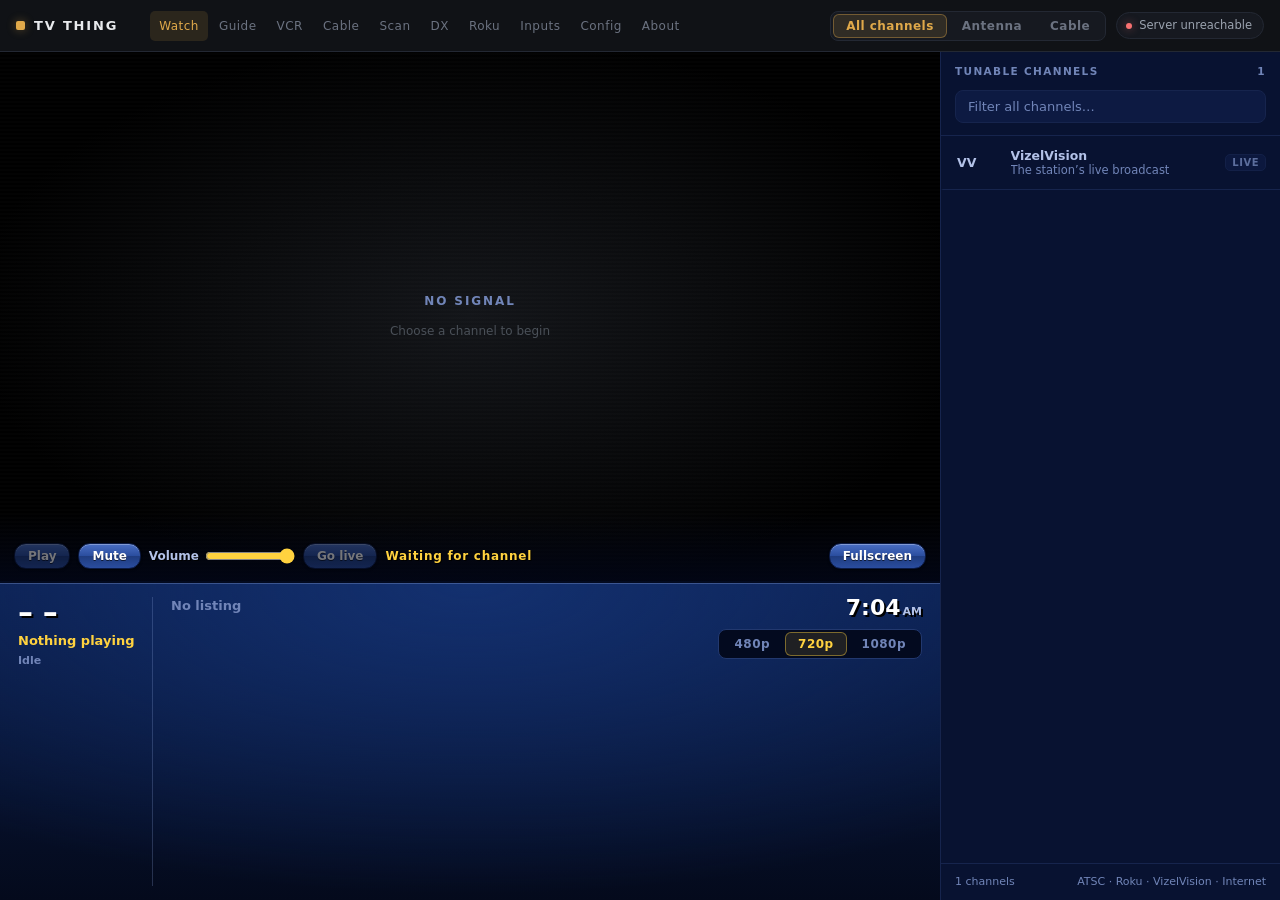
==== static/index.html @ e3b83795 "Each server has its own settings and a Config page, a second node leaves the house Roku alone, and t" ====
<!DOCTYPE html>
<html lang="en">
<head>
  <meta charset="UTF-8">
  <meta name="viewport" content="width=device-width, initial-scale=1.0">
  <title>TV Thing</title>
  <link rel="icon" type="image/svg+xml" href="favicon.svg">
  <link rel="stylesheet" href="app.css">
  <style>
    .app {
      display: grid;
      grid-template-columns: minmax(0, 1fr) var(--panel-w);
      grid-template-rows: var(--header-h) 1fr;
      grid-template-areas: "top top" "stage panel";
      height: 100vh;
    }
    .topbar { grid-area: top; }

    /* Lowkey set-top box: the stage and channel list borrow the guide's navy
       glass and gold highlight. Scoped here, not :root, so the shared top
       bar looks the same on every page. */
    .stage, .panel {
      --stb-font: Tiresias, "Tiresias Screenfont", Verdana, Tahoma, "DejaVu Sans", sans-serif;
      --bg: #040a1c;
      --surface: #081231;
      --surface-2: #0d1a42;
      --surface-3: #142656;
      --border: #16244d;
      --border-strong: #22386e;
      --text-dim: #b3c2e8;
      --text-mute: #7185b8;
      --accent: #ffd23f;
      --accent-soft: rgba(255, 210, 63, 0.11);
      --accent-line: rgba(255, 210, 63, 0.42);
      --banner-min: 124px;
    }
    .stage {
      grid-area: stage;
      display: flex;
      flex-direction: column;
      min-width: 0;
      min-height: 0;
      background: #000;
    }
    .panel {
      grid-area: panel;
      display: flex;
      flex-direction: column;
      min-height: 0;
      background: var(--surface);
      border-left: 1px solid var(--border);
    }

    /* ---- Viewport ---- */
    /* The picture takes exactly 16:9 of the width, up to what leaves room for
       the info banner; the banner gets every pixel that used to be black
       letterbox above and below the video. */
    .viewport {
      position: relative;
      flex: 0 1 auto;
      width: 100%;
      aspect-ratio: 16 / 9;
      max-height: calc(100% - var(--banner-min));
      min-height: 0;
      display: flex;
      align-items: center;
      justify-content: center;
      background: #000;
    }
    video {
      width: 100%;
      height: 100%;
      display: block;
      object-fit: contain;
      background: #000;
    }
    .live-controls { position: absolute; bottom: 0; left: 0; right: 0; z-index: 3;
      display: flex; gap: 8px; align-items: center; flex-wrap: wrap;
      padding: 30px 14px 12px;
      background: linear-gradient(180deg, transparent, rgba(2, 6, 22, .9));
      color: #fff; font: 700 12px/1 var(--stb-font);
      text-shadow: 1px 1px 0 #000;
      transition: opacity .3s var(--ease); }
    .viewport.idle .live-controls:not(:focus-within) { opacity: 0; pointer-events: none; }
    .viewport.idle { cursor: none; }
    .live-controls button {
      padding: 6px 13px; cursor: pointer;
      font: inherit; color: #fff; text-shadow: 0 1px 0 rgba(0,0,0,.6);
      background: linear-gradient(180deg, #4a6fc4 0%, #2a4d9e 50%, #1f3c80 51%, #2a4d9e 100%);
      border: 1px solid #0b1a44; border-radius: 12px;
      box-shadow: inset 0 1px 0 rgba(255,255,255,.3), 0 1px 2px rgba(0,0,0,.5);
    }
    .live-controls button:hover:not(:disabled) { filter: brightness(1.15); }
    .live-controls button:disabled { opacity: .45; cursor: default; }
    .live-controls label { display: flex; align-items: center; gap: 6px; color: #b3c2e8; }
    .live-controls input { width: 90px; accent-color: #ffd23f; }
    .live-controls :focus-visible { outline: 2px solid #ffd23f; outline-offset: 3px; }
    /* Slides have no sound and no live edge: Fullscreen is all there is. */
    .live-controls.slides > :not(#live-fullscreen) { visibility: hidden; }
    #live-message { flex: 1; color: #ffd23f; letter-spacing: .06em; }
    .hidden { display: none !important; }

    .placeholder {
      position: absolute;
      inset: 0;
      display: flex;
      flex-direction: column;
      align-items: center;
      justify-content: center;
      gap: 12px;
      color: var(--text-mute);
      background:
        repeating-linear-gradient(0deg, transparent, transparent 2px,
          rgba(255,255,255,0.012) 2px, rgba(255,255,255,0.012) 4px),
        radial-gradient(ellipse at center, #131519 0%, #000 75%);
    }
    .placeholder-title {
      font-size: 12px;
      font-weight: 600;
      letter-spacing: 0.16em;
      text-transform: uppercase;
    }
    .placeholder-sub { font-size: 12px; color: #4a5058; }

    /* ---- The station's slide channels (the Sports Guide), a page of their own ---- */
    .slide-stage {
      position: absolute; inset: 0; width: 100%; height: 100%; border: 0;
      background: #000; pointer-events: none;   /* the controls still wake on a hover */
    }

    /* ---- Radio now-playing ---- */
    .radio-stage {
      position: absolute;
      inset: 0;
      display: flex;
      flex-direction: column;
      align-items: center;
      justify-content: center;
      gap: 20px;
      padding: 24px;
      background: radial-gradient(ellipse at 50% 40%, #16191f 0%, #08090b 70%);
    }
    .freq-readout {
      display: flex;
      align-items: baseline;
      gap: 10px;
      font-variant-numeric: tabular-nums;
      line-height: 1;
    }
    .freq-value {
      font-size: clamp(48px, 11vw, 88px);
      font-weight: 300;
      letter-spacing: -0.02em;
      color: var(--accent);
      text-shadow: 0 0 40px rgba(224, 169, 74, 0.28);
    }
    .freq-unit {
      font-size: 15px;
      font-weight: 600;
      letter-spacing: 0.14em;
      color: var(--text-mute);
      text-transform: uppercase;
    }
    .radio-name {
      font-size: 17px;
      font-weight: 600;
      letter-spacing: 0.02em;
      text-align: center;
    }
    .radio-format { font-size: 12.5px; color: var(--text-mute); }
    .radio-meta {
      display: flex;
      align-items: center;
      gap: 14px;
      flex-wrap: wrap;
      justify-content: center;
    }
    .radio-audio {
      width: min(420px, 100%);
      height: 34px;
    }
    .tuner-strip {
      display: flex;
      align-items: center;
      gap: 8px;
    }

    /* ---- Info banner: the strip a cable box shows on a channel change ---- */
    .banner {
      flex: 1 0 var(--banner-min);
      min-height: var(--banner-min);
      display: grid;
      grid-template-columns: auto minmax(0, 1fr) auto;
      gap: 18px;
      padding: 14px 18px;
      font-family: var(--stb-font);
      color: #fff;
      background:
        radial-gradient(120% 140% at 50% 0%, #13306f 0%, transparent 70%),
        linear-gradient(180deg, #0a1d4a, #040a1c);
      border-top: 2px solid #030a1f;
      box-shadow: inset 0 1px 0 rgba(138, 164, 220, .35);
      overflow: hidden;
    }
    .now-playing {
      display: flex; flex-direction: column; align-items: flex-start; gap: 6px;
      min-width: 92px; max-width: 200px;
    }
    .bn-num {
      font: 700 30px/1 var(--stb-font); letter-spacing: -.01em;
      text-shadow: 2px 2px 0 #000;
      font-variant-numeric: tabular-nums;
    }
    .now-playing .np-title {
      font: 700 13px/1.2 var(--stb-font); color: #ffd23f;
      max-width: 100%;
      white-space: nowrap; overflow: hidden; text-overflow: ellipsis;
    }
    .now-playing .np-sub {
      font: 700 11px/1.3 var(--stb-font); color: var(--text-mute);
      max-width: 100%;
      white-space: nowrap; overflow: hidden; text-overflow: ellipsis;
    }

    .bn-body {
      min-width: 0; display: flex; flex-direction: column; gap: 6px;
      padding-left: 18px; border-left: 1px solid rgba(138, 164, 220, .25);
    }
    .bn-row { display: flex; align-items: baseline; gap: 10px; min-width: 0; }
    .bn-k {
      flex-shrink: 0; width: 3.4em;
      font: 700 10.5px/1 var(--stb-font); letter-spacing: .1em; color: var(--text-mute);
    }
    .bn-title {
      min-width: 0; font: 700 17px/1.25 var(--stb-font);
      text-shadow: 1px 1px 0 #000;
      white-space: nowrap; overflow: hidden; text-overflow: ellipsis;
    }
    .bn-row.next .bn-title { font-size: 13.5px; color: var(--text-dim); text-shadow: none; }
    .bn-time {
      flex-shrink: 0; font: 700 12px/1 var(--stb-font); color: var(--text-dim);
      font-variant-numeric: tabular-nums;
    }
    .bn-cc {
      flex-shrink: 0; font: 700 9.5px/1 var(--stb-font); padding: 2px 4px 1px;
      border: 1px solid rgba(255,255,255,.55); border-radius: 2px; color: #fff;
    }
    .bn-progress {
      height: 5px; margin: 1px 0 3px calc(3.4em * 10.5 / 17 + 10px);
      max-width: 420px;
      background: #030a1f; border: 1px solid rgba(138, 164, 220, .35);
    }
    .bn-progress i {
      display: block; height: 100%;
      background: linear-gradient(180deg, #fff1a8, #ffd23f 50%, #e5a312);
    }
    .bn-desc {
      font: 12.5px/1.45 var(--stb-font); color: var(--text-dim);
      display: -webkit-box; -webkit-line-clamp: 3; -webkit-box-orient: vertical; overflow: hidden;
      max-width: 90ch;
    }
    .bn-none { font: 700 13px/1.4 var(--stb-font); color: var(--text-mute); }

    /* LATER: the next few airings as a short vertical list of guide cells.
       Beside NOW when the banner is wide, under it when it is not. */
    .bn-body { container-type: inline-size; }
    .bn-split { display: flex; flex-direction: column; gap: 6px; min-width: 0; }
    .bn-now { min-width: 0; display: flex; flex-direction: column; gap: 6px; }
    .bn-later { min-width: 0; display: flex; flex-direction: column; gap: 4px; }
    .bn-list {
      list-style: none; display: flex; flex-direction: column; gap: 2px;
      background: #030a1f; border: 2px solid #030a1f;
    }
    .bn-list li {
      display: grid; grid-template-columns: 5.4em minmax(0, 1fr); gap: 8px;
      align-items: baseline; padding: 3px 8px;
      background: linear-gradient(180deg, #2c56b0 0%, #1d3f8c 45%, #16326f 100%);
      box-shadow: inset 0 1px 0 rgba(255,255,255,.16);
    }
    .bn-list b {
      font: 700 11px/1.3 var(--stb-font); color: var(--text-dim);
      white-space: nowrap; font-variant-numeric: tabular-nums;
    }
    .bn-list span {
      font: 700 12.5px/1.3 var(--stb-font); color: #fff;
      text-shadow: 1px 1px 0 rgba(0,0,0,.55);
      white-space: nowrap; overflow: hidden; text-overflow: ellipsis;
    }
    /* Stacked, the banner only has room for two rows under NOW. */
    .bn-list li:nth-child(n+3) { display: none; }
    @container (min-width: 560px) {
      .bn-split {
        display: grid; grid-template-columns: minmax(0, 1.25fr) minmax(0, 1fr);
        gap: 0 22px; align-items: start;
      }
      .bn-list li:nth-child(n+3) { display: grid; }
      .bn-list li:nth-child(n+5) { display: none; }
    }

    .bn-side {
      display: flex; flex-direction: column; align-items: flex-end; gap: 10px;
    }
    .bn-clock {
      font: 700 22px/1 var(--stb-font); text-shadow: 2px 2px 0 #000;
      font-variant-numeric: tabular-nums; white-space: nowrap;
    }
    .bn-clock small { font-size: 11px; margin-left: 2px; color: var(--text-dim); }
    .banner .segmented { background: #030a1f; border-color: #22386e; }
    .banner .segmented button { font-family: var(--stb-font); }

    /* ---- Panel ---- */
    .panel-head {
      display: flex;
      flex-direction: column;
      gap: 10px;
      padding: 12px 14px;
      border-bottom: 1px solid var(--border);
      flex-shrink: 0;
    }
    .panel-head-row {
      display: flex;
      align-items: center;
      justify-content: space-between;
      gap: 10px;
    }
    .panel-list { flex: 1; min-height: 0; }

    /* ---- Roku tab ---- */
    .roku-tools { display: flex; flex-direction: column; gap: 8px; }
    .roku-tools-row { display: flex; align-items: center; gap: 8px; flex-wrap: wrap; }
    .roku-lock-text {
      flex: 1; min-width: 0; font-family: var(--stb-font); font-size: 11.5px;
      color: var(--text-mute);
    }
    .roku-lock-text.mine { color: var(--accent); }
    .roku-tools .field[type="date"] { flex: 1; min-width: 0; color-scheme: dark; }
    .list-section {
      position: sticky; top: 0; z-index: 1;
      padding: 7px 14px; font-family: var(--stb-font); font-size: 10.5px;
      font-weight: 700; letter-spacing: .08em; text-transform: uppercase;
      color: var(--accent); background: var(--surface-2);
      border-bottom: 1px solid var(--border);
    }
    .roku-remote {
      display: grid; gap: 8px; padding: 12px 14px;
      border-bottom: 1px solid var(--border); flex-shrink: 0;
    }
    .remote-row { display: flex; gap: 6px; justify-content: center; }
    .remote-pad {
      display: grid; grid-template-columns: repeat(3, 46px);
      grid-template-rows: repeat(3, 40px); gap: 4px; justify-content: center;
    }
    .remote-pad .btn, .remote-row .btn {
      font-family: var(--stb-font); padding: 6px 8px; min-width: 46px;
      justify-content: center;
    }
    .remote-pad .ok { background: var(--accent-soft); border-color: var(--accent-line); color: var(--accent); }
    .remote-text { display: flex; gap: 6px; }
    .remote-text .field, .remote-text select { flex: 1; min-width: 0; }
    .remote-hint { font-size: 11px; color: var(--text-mute); text-align: center; }
    /* A phone has no room for every tab beside the nav: the source tabs and
       lock keep their size and the nav scrolls; the banner carries status. */
    @media (max-width: 620px) {
      .topbar-tools { flex-shrink: 0; gap: 6px; padding-left: 6px; }
      .topbar-tools .segmented { flex-shrink: 0; }
      .topbar-tools .segmented button { padding-left: 8px; padding-right: 8px; }
      .topbar-tools .segmented { margin-right: 2px; }
      .topbar-tools .status-pill { display: none; }
      .lock-pill { max-width: 112px; overflow: hidden; text-overflow: ellipsis; white-space: nowrap; }
    }
    .panel-foot {
      padding: 10px 14px;
      border-top: 1px solid var(--border);
      font-size: 11px;
      color: var(--text-mute);
      display: flex;
      justify-content: space-between;
      gap: 10px;
      flex-shrink: 0;
    }
    .empty {
      padding: 28px 18px;
      text-align: center;
      color: var(--text-mute);
      font-size: 12.5px;
    }
    .panel-notice { padding: 12px 14px; }

    /* Channel list, cable-box style: bold numbers, what is on now, and a
       thin bar for how far into it we are. */
    .panel .item-key { font-family: var(--stb-font); font-weight: 700; color: var(--text-dim); }
    .panel .item-name, .panel .item-sub { display: block; }
    .panel .item-name { font-family: var(--stb-font); font-weight: 700; font-size: 12.5px; }
    .panel .item-sub { font-family: var(--stb-font); font-size: 11.5px; color: var(--text-mute); }
    .panel .list-item { padding: 8px 14px; align-items: center; min-height: 54px; }
    .panel .list-item[aria-current="true"] .item-sub { color: var(--text-dim); }
    /* Nothing to tune: an unplayable game, or a listed one (ESPN Unlimited's NHL). */
    .panel .list-item:disabled { opacity: .5; cursor: default; }
    .panel .list-item:disabled:hover { background: none; color: inherit; }
    .panel .item-tag { font-family: var(--stb-font); font-size: 10px; opacity: .8; }
    .item-bar { display: block; height: 2px; margin-top: 5px; background: var(--border); max-width: 180px; }
    .item-bar i { display: block; height: 100%; background: var(--accent); opacity: .75; }
    .panel-head .section-label, .panel-foot { font-family: var(--stb-font); }
    .source-tabs {
      max-width: min(46vw, 520px);
      overflow-x: auto;
      scrollbar-width: none;
      flex-shrink: 1;
    }
    .source-tabs::-webkit-scrollbar { display: none; }

    /* ---- Narrow layout ---- */
    @media (max-width: 900px) {
      html, body { height: auto; }
      .app {
        grid-template-columns: minmax(0, 1fr);
        grid-template-rows: var(--header-h) auto auto;
        grid-template-areas: "top" "stage" "panel";
        height: auto;
        min-height: 100vh;
      }
      .viewport { aspect-ratio: 16 / 9; flex: none; max-height: none; }
      .banner { flex: none; grid-template-columns: auto minmax(0, 1fr); }
      .bn-side { grid-column: 1 / -1; flex-direction: row; align-items: center; justify-content: space-between; }
      .banner { gap: 12px 14px; padding: 12px 14px; }
      .bn-body { padding-left: 14px; }
    }
    @media (max-width: 620px) {
      .banner { grid-template-columns: minmax(0, 1fr); }
      .now-playing { flex-direction: row; align-items: baseline; flex-wrap: wrap; gap: 4px 10px; max-width: none; }
      .bn-body { padding-left: 0; border-left: 0; }
      .bn-progress { margin-left: 0; }
      .bn-row .bn-k { width: auto; }
      .topbar .status-pill { display: none; }   /* the banner names the channel */
      .panel { border-left: none; border-top: 1px solid var(--border); }
      .panel-list { max-height: none; }
      .topbar { position: sticky; top: 0; z-index: 30; }
    }

    /* ---------- Tuner lock ---------- */

    .lock-pill {
      display: flex; align-items: center; gap: 7px;
      padding: 4px 10px; border-radius: var(--r-full);
      background: rgba(251, 191, 36, .12);
      border: 1px solid rgba(251, 191, 36, .35);
      color: var(--warn); font-size: 12px; font-weight: 550;
      cursor: pointer; white-space: nowrap;
    }
    .lock-pill[hidden] { display: none; }
    .lock-pill:hover { background: rgba(251, 191, 36, .2); }

    .modal-backdrop {
      position: fixed; inset: 0; z-index: 50;
      background: rgba(6, 7, 9, .72);
      display: flex; align-items: center; justify-content: center;
      padding: 20px;
    }
    .modal-backdrop[hidden] { display: none; }
    .modal {
      width: min(460px, 100%);
      background: var(--surface); border: 1px solid var(--border-strong);
      border-radius: var(--r-lg); padding: 22px;
      box-shadow: 0 18px 50px rgba(0, 0, 0, .55);
    }
    .modal h2 {
      font-size: 15.5px; font-weight: 650; margin-bottom: 10px;
      display: flex; align-items: center; gap: 8px;
    }
    .modal h2::before { content: "\26A0"; color: var(--warn); }
    .modal p { font-size: 13px; color: var(--text-dim); margin-bottom: 10px; }
    .modal .ovr-note {
      color: var(--text-mute); font-size: 12.5px;
      border-left: 2px solid var(--warn); padding-left: 10px;
    }
    .modal-actions {
      display: flex; gap: 9px; justify-content: flex-end; margin-top: 18px;
    }
    .btn-danger {
      background: rgba(248, 113, 113, .14);
      border-color: rgba(248, 113, 113, .45); color: var(--err);
    }
    .btn-danger:hover:not(:disabled) {
      background: rgba(248, 113, 113, .24);
      border-color: rgba(248, 113, 113, .7);
    }
  </style>
</head>
<body>
  <div class="app">

    <header class="topbar">
      <a class="brand" href="./"><span class="brand-mark"></span><span>TV Thing</span></a>
      <nav class="nav" aria-label="Pages">
        <a class="navlink" href="./" aria-current="page">Watch</a>
        <a class="navlink" href="guide.html">Guide</a>
        <a class="navlink" href="vcr.html">VCR</a>
        <a class="navlink" href="cable.html">Cable</a>
        <a class="navlink" href="rescan.html">Scan</a>
        <a class="navlink" href="dx.html">DX</a>
        <a class="navlink" href="roku.html">Roku</a>
        <a class="navlink" href="inputs.html">Inputs</a>
        <a class="navlink" href="config.html">Config</a>
        <a class="navlink" href="about.html">About</a>
      </nav>
      <div class="topbar-tools">
        <div class="segmented source-tabs" id="source-tabs" role="tablist" aria-label="Source">
          <button role="tab" id="tab-tv" aria-selected="true">All channels</button>
          <button role="tab" id="tab-antenna" aria-selected="false" title="The antenna's own channel numbers, the way a TV lists them">Antenna</button>
          <button role="tab" id="tab-cable" aria-selected="false">Cable</button>
          <button role="tab" id="tab-roku" aria-selected="false">Roku</button>
          <button role="tab" id="tab-radio" aria-selected="false" hidden>FM Radio</button>
        </div>

        <div class="status-pill">
          <span class="dot" id="status-dot"></span>
          <span id="status-text">Loading…</span>
        </div>

        <button class="lock-pill" id="lock-pill" hidden></button>
      </div>
    </header>

    <main class="stage">
      <div class="viewport">
        <video id="player" playsinline aria-label="Live television"></video>
        <div class="live-controls" id="live-controls" role="group" aria-label="Live television controls">
          <button id="live-play" type="button" disabled aria-label="Play live television">Play</button>
          <button id="live-mute" type="button" aria-label="Mute" aria-pressed="false">Mute</button>
          <label>Volume <input id="live-volume" type="range" min="0" max="1" step="0.05" value="1"></label>
          <button id="live-edge" type="button" disabled>Go live</button>
          <span id="live-message" role="status" aria-live="polite">Waiting for channel</span>
          <button id="live-fullscreen" type="button">Fullscreen</button>
        </div>

        <div class="placeholder" id="placeholder">
          <div class="placeholder-title" id="placeholder-title">No Signal</div>
          <div class="placeholder-sub" id="placeholder-sub">Choose a channel to begin</div>
        </div>

        <iframe class="slide-stage hidden" id="slide-stage" title="VizelVision Sports Guide" allow="autoplay"
                tabindex="-1"></iframe>

        <div class="radio-stage hidden" id="radio-stage">
          <div class="freq-readout">
            <span class="freq-value num" id="radio-freq">88.5</span>
            <span class="freq-unit">MHz</span>
          </div>
          <div>
            <div class="radio-name" id="radio-name">—</div>
            <div class="radio-format" id="radio-format" style="text-align:center"></div>
          </div>
          <div class="radio-meta">
            <div class="tuner-strip">
              <span class="section-label">Signal</span>
              <span class="meter" id="radio-meter" aria-label="Signal strength">
                <i></i><i></i><i></i><i></i><i></i>
              </span>
            </div>
            <span class="item-tag" id="radio-stereo">MONO</span>
          </div>
          <audio class="radio-audio" id="radio-audio" controls></audio>
          <div class="tuner-strip">
            <button class="btn btn-icon" id="freq-down" title="Down 0.2 MHz">&#9664;</button>
            <button class="btn btn-icon" id="freq-up" title="Up 0.2 MHz">&#9654;</button>
          </div>
        </div>
      </div>

      <div class="banner" id="banner">
        <div class="now-playing">
          <div class="bn-num" id="bn-num">– –</div>
          <div class="np-title" id="np-title">Nothing playing</div>
          <div class="np-sub" id="np-sub">Idle</div>
        </div>
        <div class="bn-body" id="bn-body" aria-live="polite">
          <div class="bn-none">No listing</div>
        </div>
        <div class="bn-side">
          <div class="bn-clock" id="bn-clock">--:--</div>
          <div class="segmented" id="quality-group" aria-label="Quality">
            <button data-quality="low" aria-selected="false">480p</button>
            <button data-quality="medium" aria-selected="true">720p</button>
            <button data-quality="high" aria-selected="false">1080p</button>
          </div>
        </div>
      </div>
    </main>

    <aside class="panel">
      <div class="panel-head">
        <div class="panel-head-row">
          <span class="section-label" id="panel-label">Channels</span>
          <span class="section-label num" id="panel-count"></span>
        </div>
        <input class="field" id="filter" type="search" placeholder="Filter…" autocomplete="off">
        <div class="roku-tools" id="roku-tools" hidden>
          <div class="roku-tools-row">
            <span class="roku-lock-text" id="roku-lock-text">Roku unlocked</span>
            <button class="btn" id="roku-lock" type="button">Lock Roku</button>
          </div>
          <div class="roku-tools-row">
            <label class="section-label" for="roku-date">Games on</label>
            <input class="field" id="roku-date" type="date">
            <button class="btn" id="roku-stop" type="button" hidden>Stop</button>
          </div>
        </div>
      </div>
      <div class="roku-remote" id="roku-remote" role="group" aria-label="Roku remote" hidden>
        <div class="remote-row">
          <button class="btn" data-key="Back" type="button" title="Back (Backspace)">Back</button>
          <button class="btn" data-key="Home" type="button" title="Home">Home</button>
          <button class="btn" data-key="Info" type="button" title="Options">✱</button>
          <button class="btn" data-key="Search" type="button" title="Search">Search</button>
        </div>
        <div class="remote-pad">
          <span></span>
          <button class="btn" data-key="Up" type="button" aria-label="Up">▲</button>
          <span></span>
          <button class="btn" data-key="Left" type="button" aria-label="Left">◀</button>
          <button class="btn ok" data-key="Select" type="button" aria-label="OK">OK</button>
          <button class="btn" data-key="Right" type="button" aria-label="Right">▶</button>
          <span></span>
          <button class="btn" data-key="Down" type="button" aria-label="Down">▼</button>
          <span></span>
        </div>
        <div class="remote-row">
          <button class="btn" data-key="InstantReplay" type="button" title="Instant replay">↺</button>
          <button class="btn" data-key="Rev" type="button" aria-label="Rewind">◀◀</button>
          <button class="btn" data-key="Play" type="button" aria-label="Play or pause">▶❚❚</button>
          <button class="btn" data-key="Fwd" type="button" aria-label="Fast forward">▶▶</button>
        </div>
        <form class="remote-text" id="roku-text-form">
          <input class="field" id="roku-text" type="text" maxlength="64" placeholder="Type into the Roku…" autocomplete="off">
          <button class="btn" type="submit">Send</button>
        </form>
        <div class="remote-text">
          <select class="field" id="roku-apps" aria-label="Launch an app"><option value="">Launch an app…</option></select>
        </div>
        <div class="remote-hint">Arrow keys, Enter and Backspace work too.</div>
      </div>
      <div class="list panel-list scroll" id="list"></div>
      <div class="panel-foot">
        <span id="foot-left">—</span>
        <span id="foot-right"></span>
      </div>
    </aside>

  </div>

  <div class="modal-backdrop" id="override-modal" hidden>
    <div class="modal" role="dialog" aria-modal="true"
         aria-labelledby="ovr-title" aria-describedby="ovr-body">
      <h2 id="ovr-title">Tuner is locked</h2>
      <p id="ovr-body"></p>
      <p class="ovr-note" id="ovr-note"></p>
      <div class="modal-actions">
        <button class="btn" id="ovr-cancel">Leave it alone</button>
        <button class="btn btn-danger" id="ovr-confirm">Override the lock</button>
      </div>
    </div>
  </div>

  <script src="hls.min.js"></script>
  <script src="live-player.js"></script>
  <script src="tunable-channels.js"></script>
  <script src="listing-title.js"></script>
  <script>
  (() => {
    "use strict";

    const $ = (id) => document.getElementById(id);
    const FM_UI_ENABLED = false; // backend is retained for compatible hardware

    const els = {
      tabTv: $("tab-tv"), tabAntenna: $("tab-antenna"), tabCable: $("tab-cable"),
      tabRadio: $("tab-radio"), tabRoku: $("tab-roku"),
      rokuTools: $("roku-tools"), rokuLockText: $("roku-lock-text"),
      rokuLock: $("roku-lock"), rokuDate: $("roku-date"), rokuStop: $("roku-stop"),
      rokuRemote: $("roku-remote"), rokuText: $("roku-text"),
      rokuTextForm: $("roku-text-form"), rokuApps: $("roku-apps"),
      statusDot: $("status-dot"), statusText: $("status-text"),
      video: $("player"), placeholder: $("placeholder"), slideStage: $("slide-stage"),
      phTitle: $("placeholder-title"), phSub: $("placeholder-sub"),
      radioStage: $("radio-stage"), radioFreq: $("radio-freq"),
      radioName: $("radio-name"), radioFormat: $("radio-format"),
      radioMeter: $("radio-meter"), radioStereo: $("radio-stereo"),
      radioAudio: $("radio-audio"),
      freqDown: $("freq-down"), freqUp: $("freq-up"),
      npTitle: $("np-title"), npSub: $("np-sub"),
      qualityGroup: $("quality-group"),
      panelLabel: $("panel-label"), panelCount: $("panel-count"),
      filter: $("filter"), list: $("list"),
      footLeft: $("foot-left"), footRight: $("foot-right"),
      lockPill: $("lock-pill"), overrideModal: $("override-modal"),
      ovrTitle: $("ovr-title"), ovrBody: $("ovr-body"), ovrNote: $("ovr-note"),
      ovrCancel: $("ovr-cancel"), ovrConfirm: $("ovr-confirm"),
    };

    const FM_STEP = 0.2, FM_MIN = 87.9, FM_MAX = 107.9;
    els.tabRadio.hidden = !FM_UI_ENABLED;

    const state = {
      lock: null,        // live tuner lock, or null
      mode: "tv",        // all channels, or a source filter
      playing: null,     // stage source: tv, cable, roku, vizelvision, slides, internet, fm or null
      channels: [],
      lineup: null,      // /api/v1/sources lineup: section names and the station's numbers
      houseNumber: null, // which of the station's numbers was chosen
      internet: null,    // the internet stream playing (a Watch list entry)
      slide: null,       // the slide channel on the stage: its tunable entry
      cableChannels: [],
      cableAvailable: false,
      cableTuner: null,
      stations: [],
      radioAvailable: false,
      radioHint: null,
      currentChannelId: null,
      currentCableChannel: null,
      streamId: null,
      tuneSerial: 0,
      tuning: false,
      needsReconnect: false,
      currentFreq: null,
      quality: "medium",
      filter: "",
      locks: {},
      roku: {
        available: false,
        sources: [],       // the Roku's feed sources, in order
        items: {},         // source id -> its feeds
        date: null,        // the day the game lists show
        datePicked: false, // chosen under "Games on"; else date follows the games' day
        lane: null,        // /api/v1/status lanes.roku
        apps: [],
        lock: null,        // our own lock: {token, expires_at}, or null
      },
    };

    let hls = null;
    let signalTimer = null;
    let stepTimer = null;
    let sourcePollTimer = null;
    let sourcePollMs = 3000;

    // ---------- helpers ----------

    function setStatus(text, kind) {
      els.statusText.textContent = text;
      els.statusDot.className = "dot" + (kind ? " " + kind : "");
    }

    function setNowPlaying(title, sub) {
      els.npTitle.textContent = title;
      els.npSub.textContent = sub;
      renderBanner();
    }

    // ---------- info banner (now / next from the broadcast guide) ----------

    let guideNow = {};
    const fmtClock = (unix) => new Date(unix * 1000)
      .toLocaleTimeString([], { hour: "numeric", minute: "2-digit" });

    // The next few hours on the channel being watched, for the LATER strip.
    const schedule = { number: null, events: [], fetchedAt: 0 };
    const LATER_HOURS = 3;

    async function loadSchedule(number) {
      if (!number) return;
      if (schedule.number === number && Date.now() - schedule.fetchedAt < 300000) return;
      try {
        const res = await fetch(`api/guide?channel=${encodeURIComponent(number)}&hours=${LATER_HOURS + 1}`,
                                { cache: "no-store" });
        if (!res.ok) return;
        const data = await res.json();
        const channel = (data.channels || {})[number];
        schedule.number = number;
        schedule.events = channel ? channel.events : [];
        schedule.fetchedAt = Date.now();
      } catch (_) {
        return;
      }
      renderBanner();
    }

    function laterStrip(number, after) {
      if (schedule.number !== number) return "";
      const until = after + LATER_HOURS * 3600;
      const rows = schedule.events
        .filter(e => e.start >= after && e.start < until)
        .slice(0, 4)
        .map(e =>
          `<li title="${escapeHtml(ListingTitle.listingTitle(e))} · ${fmtClock(e.start)}">` +
          `<b>${fmtClock(e.start)}</b><span>${escapeHtml(ListingTitle.listingTitle(e))}</span></li>`);
      if (!rows.length) return "";
      return `<div class="bn-later"><span class="bn-k">LATER</span>` +
             `<ol class="bn-list">${rows.join("")}</ol></div>`;
    }

    async function loadGuideNow() {
      try {
        const res = await fetch("api/guide/now", { cache: "no-store" });
        if (!res.ok) return;
        const data = await res.json();
        guideNow = data.channels || {};
      } catch (_) {
        return;   // the banner keeps what it had; the guide is optional
      }
      renderBanner();
      if (["tv", "antenna", "roku"].includes(state.mode)) renderList();
    }

    // The airing on now, even if the cached "now" has just ended and the
    // "next" one has begun since the last fetch.
    function listingFor(number, now) {
      const entry = guideNow[number];
      if (!entry) return { now: null, next: null };
      const live = (e) => e && e.start <= now && now < e.start + e.duration;
      if (live(entry.now)) return entry;
      if (live(entry.next)) return { now: entry.next, next: null };
      return { now: null, next: entry.next && entry.next.start > now ? entry.next : null };
    }

    function progressOf(event, now) {
      return Math.max(0, Math.min(100, ((now - event.start) / event.duration) * 100));
    }

    // NOW and LATER for one guide row -- an antenna number, or a YouTube TV
    // row's key (youtube-tv/NBC) -- or null when the guide has nothing.
    function listingHtml(key, now) {
      const { now: on, next } = listingFor(key, now);
      if (!on && !next) return null;
      let nowHtml = "";
      if (on) {
        nowHtml +=
          `<div class="bn-row"><span class="bn-k">NOW</span>` +
          `<span class="bn-title">${escapeHtml(ListingTitle.listingTitle(on))}</span>` +
          `<span class="bn-time">${fmtClock(on.start)} – ${fmtClock(on.start + on.duration)}</span>` +
          (on.captions ? '<span class="bn-cc">CC</span>' : "") + `</div>` +
          `<div class="bn-progress"><i style="width:${progressOf(on, now).toFixed(1)}%"></i></div>`;
        const named = ListingTitle.namesTeams(on) ? null : on.episode_title;
        const about = [named, on.description].filter(Boolean).join(" — ");
        if (about) nowHtml += `<div class="bn-desc">${escapeHtml(about)}</div>`;
      }
      loadSchedule(key);
      let later = laterStrip(key, on ? on.start + on.duration : now);
      if (!later && next) {
        later =
          `<div class="bn-row next"><span class="bn-k">NEXT</span>` +
          `<span class="bn-title">${escapeHtml(ListingTitle.listingTitle(next))}</span>` +
          `<span class="bn-time">${fmtClock(next.start)}</span></div>`;
      }
      return `<div class="bn-split"><div class="bn-now">${nowHtml}</div>${later}</div>`;
    }

    // A Roku selection's guide key; only YouTube TV's channels have listings.
    function rokuGuideKey(target) {
      return target && target.source_id === "youtube-tv" && target.channel_id
        ? `youtube-tv/${target.channel_id}` : null;
    }

    function renderBanner() {
      const body = $("bn-body");
      const num = $("bn-num");
      const now = Date.now() / 1000;
      if (state.playing === "tv") {
        const ch = state.channels.find(c => c.id === state.currentChannelId);
        num.textContent = ch ? (Number.isInteger(ch.tv_number) ? String(ch.tv_number) : ch.number) : "– –";
        num.title = ch ? `Antenna ${ch.number} · RF ${ch.rf_channel}` : "";
        body.innerHTML = (ch && listingHtml(ch.number, now))
          || '<div class="bn-none">No listing for this channel</div>';
      } else if (state.playing === "vizelvision") {
        num.textContent = state.houseNumber !== null ? String(state.houseNumber) : "VV";
        num.title = "";
        body.innerHTML = '<div class="bn-row"><span class="bn-k">NOW</span>' +
          '<span class="bn-title">VizelVision</span></div>' +
          '<div class="bn-desc">The station’s live broadcast</div>';
      } else if (state.playing === "internet") {
        const entry = state.internet || {};
        num.textContent = entry.number !== null && entry.number !== undefined ? String(entry.number) : "WEB";
        num.title = "";
        // A stream that publishes listings (internet/cabride) shows them as a channel does.
        const listed = entry.id && listingHtml(entry.id.replace(/^internet:/, "internet/"), now);
        body.innerHTML = listed || '<div class="bn-row"><span class="bn-k">NOW</span>' +
          `<span class="bn-title">${escapeHtml(entry.name || "Internet stream")}</span></div>` +
          `<div class="bn-desc">${escapeHtml(entry.sub || "Internet stream")}</div>`;
      } else if (state.playing === "slides") {
        num.textContent = state.slide && state.slide.number !== null ? String(state.slide.number) : "SG";
        num.title = "";
        body.innerHTML = '<div class="bn-row"><span class="bn-k">NOW</span>' +
          '<span class="bn-title">Today’s Sports</span></div>' +
          '<div class="bn-desc">Today’s games by sport, each with the channel it is on</div>';
      } else if (state.playing === "cable") {
        num.textContent = state.currentCableChannel != null ? String(state.currentCableChannel) : "– –";
        num.title = "";
        body.innerHTML = '<div class="bn-none">Analog cable carries no guide</div>';
      } else if (state.playing === "roku") {
        const roku = (state.roku.lane && state.roku.lane.roku) || {};
        const selection = roku.selection;
        const operation = roku.operation;
        // The channel it is on, or on its way to.
        const shown = rokuItem(operation && operation.active ? operation.target : selection);
        num.textContent = shown && Number.isInteger(shown.tv_number) ? String(shown.tv_number)
          : rokuShortName(selection && selection.source_id);
        num.title = "";
        let html = "";
        if (operation && operation.active) {
          html += `<div class="bn-row"><span class="bn-k">SEEK</span>` +
            `<span class="bn-title">${escapeHtml(rokuTargetName(operation.target))}</span></div>` +
            `<div class="bn-desc">${escapeHtml(operation.message || operation.phase || "Navigating")}</div>`;
        } else if (selection && selection.manual) {
          html += '<div class="bn-row"><span class="bn-k">NOW</span>' +
            '<span class="bn-title">Manual Roku</span></div>' +
            '<div class="bn-desc">Drive it with the remote beside the list.</div>';
        } else if (selection && rokuGuideKey(selection) && listingFor(rokuGuideKey(selection), now).now) {
          // A YouTube TV channel: what is on it, from its published listing.
          html += listingHtml(rokuGuideKey(selection), now);
        } else if (selection) {
          const route = selection.resolved_source && selection.resolved_source.label;
          html += `<div class="bn-row"><span class="bn-k">NOW</span>` +
            `<span class="bn-title">${escapeHtml(selection.name || selection.channel_id)}</span>` +
            (route ? `<span class="bn-time">${escapeHtml(route)}</span>` : "") + `</div>` +
            `<div class="bn-desc">Verified on screen ${escapeHtml(ago(selection.age_seconds))}.</div>`;
        } else {
          html += '<div class="bn-none">The Roku is showing something unverified</div>';
        }
        if (operation && !operation.active && operation.state === "failed") {
          html += `<div class="bn-desc">Last navigation failed: ${escapeHtml(operation.message)}</div>`;
        }
        body.innerHTML = html;
      } else {
        num.textContent = "– –";
        num.title = "";
        body.innerHTML = '<div class="bn-none">Choose a channel</div>';
      }
    }

    function tickClock() {
      const time = new Date().toLocaleTimeString([], { hour: "numeric", minute: "2-digit" });
      const match = time.match(/^(.*?)\s*([AP]\.?M\.?)$/i);
      $("bn-clock").innerHTML = match
        ? `${escapeHtml(match[1])}<small>${escapeHtml(match[2])}</small>` : escapeHtml(time);
    }
    tickClock();
    setInterval(() => { tickClock(); renderBanner(); }, 20000);
    setInterval(loadGuideNow, 60000);

    // Controls fade away while you watch and come back when you move.
    (() => {
      const viewport = els.video.parentElement;
      let idleTimer = null;
      const wake = () => {
        viewport.classList.remove("idle");
        clearTimeout(idleTimer);
        idleTimer = setTimeout(() => {
          if (!els.video.paused) viewport.classList.add("idle");
        }, 3000);
      };
      ["mousemove", "touchstart", "keydown", "focusin"].forEach(event =>
        viewport.addEventListener(event, wake, { passive: true }));
      viewport.addEventListener("mouseleave", () => {
        if (!els.video.paused) viewport.classList.add("idle");
      });
      els.video.addEventListener("pause", wake);
      els.video.addEventListener("playing", wake);
    })();

    let cancelStartup = () => {};
    const liveMessage = $("live-message");
    function goLive() {
      const target = LivePlayer.livePosition(els.video, hls);
      if (target !== null) els.video.currentTime = target;
    }
    function playLive() {
      goLive();
      els.video.play().catch(() => { liveMessage.textContent = "Press Play to watch"; });
    }
    $("live-play").addEventListener("click", () => {
      if (els.video.paused) playLive(); else els.video.pause();
    });
    $("live-edge").addEventListener("click", playLive);
    $("live-mute").addEventListener("click", () => { els.video.muted = !els.video.muted; });
    $("live-volume").addEventListener("input", event => {
      els.video.volume = Number(event.target.value);
      els.video.muted = els.video.volume === 0;
    });
    els.video.addEventListener("volumechange", () => {
      $("live-mute").textContent = els.video.muted ? "Unmute" : "Mute";
      $("live-mute").setAttribute("aria-label", els.video.muted ? "Unmute" : "Mute");
      $("live-mute").setAttribute("aria-pressed", String(els.video.muted));
      $("live-volume").value = els.video.volume;
    });
    ["playing", "pause", "waiting", "timeupdate"].forEach(event => {
      els.video.addEventListener(event, () => {
        $("live-play").textContent = els.video.paused ? "Play" : "Pause";
        $("live-play").setAttribute("aria-label", els.video.paused ? "Play live television" : "Pause television");
        if (event === "waiting") liveMessage.textContent = "Buffering…";
        else if (els.video.paused) liveMessage.textContent = "Paused · resume returns to live";
        else {
          const target = LivePlayer.livePosition(els.video, hls);
          liveMessage.textContent = target !== null && target - els.video.currentTime > 2 ? "Behind live" : "LIVE";
        }
      });
    });
    $("live-fullscreen").addEventListener("click", async () => {
      try {
        if (document.fullscreenElement) await document.exitFullscreen();
        else if (els.video.parentElement.requestFullscreen) await els.video.parentElement.requestFullscreen();
        else if (els.video.webkitEnterFullscreen) els.video.webkitEnterFullscreen();
      } catch (_) { liveMessage.textContent = "Fullscreen unavailable"; }
    });

    function destroyHls() {
      cancelStartup();
      cancelStartup = () => {};
      if (hls) { hls.destroy(); hls = null; }
    }

    function attachStream(url, media, onFail, onReady) {
      destroyHls();
      liveMessage.textContent = "Buffering…";
      $("live-play").disabled = true;
      $("live-edge").disabled = true;
      let active = true, prepared = false, recoveryAttempts = 0;
      let cancelBuffer = () => {};
      const listeners = [];
      const fail = () => {
        if (!active) return;
        cancelStartup();
        if (onFail) onFail();
      };
      const manifestDeadline = setTimeout(fail, 20000);
      cancelStartup = () => {
        active = false;
        clearTimeout(manifestDeadline);
        cancelBuffer();
        listeners.forEach(([event, fn]) => media.removeEventListener(event, fn));
      };
      const prepare = instance => {
        if (!active || prepared) return;
        prepared = true;
        clearTimeout(manifestDeadline);
        cancelBuffer = LivePlayer.prepare(media, {
          hls: instance,
          onCanPlay: () => {
            if (!active) return;
            $("live-play").disabled = false;
            $("live-edge").disabled = false;
          },
          onReady: () => { if (active && onReady) onReady(); },
          onFail: fail,
          onBlocked: () => { liveMessage.textContent = "Press Play to watch"; },
        });
      };
      if (window.Hls && Hls.isSupported()) {
        const instance = new Hls({
          liveDurationInfinity: true,
          // Wait for four segments on a newly tuned stream. The buffer
          // check below determines when the browser can start smoothly.
          backBufferLength: 8,
          maxBufferLength: 12,
          maxMaxBufferLength: 20,
          liveSyncDurationCount: 4,
          initialLiveManifestSize: 4,
          liveMaxLatencyDurationCount: 8,
        });
        hls = instance;
        instance.on(Hls.Events.MANIFEST_PARSED, () => {
          if (instance !== hls || !active) return;
          prepare(instance);
        });
        instance.on(Hls.Events.ERROR, (_e, data) => {
          if (instance !== hls || !active || !data.fatal) return;
          if (data.type === Hls.ErrorTypes.MEDIA_ERROR && recoveryAttempts++ < 2) {
            instance.recoverMediaError();
            return;
          }
          fail();
        });
        instance.loadSource(url);
        instance.attachMedia(media);
      } else if (media.canPlayType("application/vnd.apple.mpegurl")) {
        const metadata = () => prepare(null);
        listeners.push(["error", fail], ["loadedmetadata", metadata]);
        listeners.forEach(([event, fn]) => media.addEventListener(event, fn));
        media.preload = "auto";
        media.src = url;
      } else {
        fail();
      }
    }

    function delay(ms) {
      return new Promise(resolve => setTimeout(resolve, ms));
    }

    async function fetchWithFallback(primary, fallback, options) {
      let response = await fetch(primary, options);
      if (response.status === 404 && fallback) {
        response = await fetch(fallback, options);
      }
      return response;
    }

    function normalizeStatus(data) {
      if (data && data.api_version === "v1") return data;
      const source = data && data.mode === "tv"
        ? { id: "digital", kind: "digital", name: "Digital TV" }
        : (data && data.mode === "cable"
          ? { id: "cable", kind: "cable", name: "Cable TV" }
          : (data && data.mode === "fm"
            ? { id: "fm", kind: "fm", name: "FM Radio" }
            : null));
      const cableChannel = data && data.mode === "cable"
        ? state.cableChannels.find(
            item => item.number === data.cable_channel
          )
        : null;
      const selection = data && data.mode === "tv" ? data.channel
        : (data && data.mode === "cable" ? {
            channel: data.cable_channel,
            frequency_hz: cableChannel ? cableChannel.frequency_hz : null,
            tuner: data.capture || null,
          }
          : (data && data.mode === "fm" ? data.fm : null));
      return {
        source,
        selection,
        quality: data && data.quality,
        stream: {
          id: data && data.stream_id,
          active: !!(data && data.streaming),
          ready: !!(data && data.stream_ready),
          health: data && data.stream_health,
        },
        fm: data && data.fm,
      };
    }

    async function waitForTvStream(streamId, timeoutMs) {
      const deadline = Date.now() + (timeoutMs || 15000);
      while (Date.now() < deadline) {
        const cacheKey = Date.now();
        const res = await fetchWithFallback(
          `api/v1/status?_=${cacheKey}`,
          `api/status?_=${cacheKey}`,
          { cache: "no-store" },
        );
        if (res.ok) {
          const raw = await res.json();
          const status = normalizeStatus(raw);
          if (raw.lanes) {
            const matching = Object.values(raw.lanes).find(lane => lane.stream.id === streamId);
            if (matching) status.stream = matching.stream;
          }
          if (status.stream && status.stream.id === streamId) {
            if (status.stream.health && !status.stream.health.ok) {
              throw new Error(status.stream.health.reason || "Stream safety check failed");
            }
            if (status.stream.ready) return status;
          }
        }
        await delay(200);
      }
      throw new Error("Stream did not become ready");
    }

    function setMeter(percent) {
      const lit = Math.round((percent || 0) / 20);
      els.radioMeter.querySelectorAll("i").forEach((bar, i) => {
        bar.classList.toggle("on", i < lit);
      });
    }

    // ---------- data ----------

    async function loadChannels() {
      try {
        const res = await fetchWithFallback(
          "api/v1/sources/digital", "api/channels"
        );
        const data = await res.json();
        state.channels = Array.isArray(data) ? data : (data.items || []);
      } catch (e) {
        state.channels = [];
      }
    }

    async function loadCableChannels(refreshView) {
      try {
        const cacheKey = Date.now();
        const res = await fetchWithFallback(
          `api/v1/sources/cable?_=${cacheKey}`,
          `api/cable/channels?_=${cacheKey}`,
          { cache: "no-store" },
        );
        const data = await res.json();
        const source = data.source || data;
        state.cableChannels = data.items || data.channels || [];
        state.cableAvailable = !!source.available;
        state.cableTuner = source.tuner || null;
        if (refreshView) render();
      } catch (e) {
        // Keep the most recent channel plan across a transient API failure.
      }
    }

    async function loadSources(refreshView) {
      try {
        const cacheKey = Date.now();
        const res = await fetchWithFallback(
          `api/v1/sources?_=${cacheKey}`,
          `api/sources?_=${cacheKey}`,
          { cache: "no-store" },
        );
        const data = await res.json();
        const sources = data.sources || [];
        const cable = sources.find(source => source.id === "cable");
        if (cable) state.cableAvailable = cable.available !== false;
        // Listed catalogs (ESPN Unlimited's NHL games) show in the list, greyed:
        // nothing can tune them.
        state.roku.sources = [...sources, ...(data.listed || [])].filter(source => source.lane === "roku");
        state.roku.available = state.roku.sources.length > 0;
        if (data.lineup) state.lineup = data.lineup;
        sourcePollMs = Math.max(
          1000,
          Number((data.source && data.source.poll_interval_ms)
            || data.poll_interval_ms) || 3000,
        );
        if (refreshView) render();
      } catch (e) {
        // Keep the most recent inventory across a transient API failure.
      }
    }

    function startSourcePolling() {
      if (sourcePollTimer) clearInterval(sourcePollTimer);
      sourcePollTimer = setInterval(async () => {
        await Promise.all([loadSources(false), loadCableChannels(false)]);
        if (["tv", "roku"].includes(state.mode)) await loadRokuItems(false);
        syncRokuPolling();
        render();
      }, sourcePollMs);
    }

    async function loadStations() {
      try {
        const res = await fetch("api/fm/stations");
        const data = await res.json();
        state.stations = data.stations || [];
        state.radioAvailable = !!data.available;
        state.radioHint = data.hint;
      } catch (e) {
        state.stations = [];
      }
    }

    // ---------- rendering ----------

    function render() {
      // The panel follows the selected tab; the stage follows what is
      // actually playing, so switching tabs never hides live controls.
      const tv = state.mode === "tv";
      const antenna = state.mode === "antenna";
      const cable = state.mode === "cable";
      const radio = state.mode === "radio";
      const rokuTab = state.mode === "roku";
      els.tabTv.setAttribute("aria-selected", String(tv));
      els.tabAntenna.setAttribute("aria-selected", String(antenna));
      els.tabCable.setAttribute("aria-selected", String(cable));
      els.tabRadio.setAttribute("aria-selected", String(radio));
      els.tabRoku.setAttribute("aria-selected", String(rokuTab));
      els.tabRoku.hidden = !state.roku.available;
      // The Roku sends its own picture: there is no quality to choose.
      els.qualityGroup.classList.toggle("hidden", radio || ["roku", "vizelvision", "slides", "internet"].includes(state.playing));
      els.panelLabel.textContent = tv ? "Tunable channels" : antenna ? "Antenna Channels"
        : (cable ? "Analog Channels" : (rokuTab ? "Roku Feeds" : "Stations"));
      els.filter.placeholder = tv ? "Filter all channels…" : antenna ? "Filter antenna channels…"
        : (cable ? "Filter analog channels…"
          : (rokuTab ? "Filter Roku feeds…" : "Filter stations…"));
      els.rokuTools.hidden = !(state.roku.available && (tv || rokuTab));
      renderRokuTools();
      const manual = state.roku.lane && state.roku.lane.roku && state.roku.lane.roku.selection;
      els.rokuRemote.hidden = !(state.playing === "roku" && manual && manual.manual);

      const onRadio = state.playing === "fm";
      const onSlides = state.playing === "slides";
      els.video.classList.toggle("hidden", onRadio || onSlides);
      $("live-controls").classList.toggle("hidden", onRadio);
      $("live-controls").classList.toggle("slides", onSlides);
      els.radioStage.classList.toggle("hidden", !onRadio);
      els.slideStage.classList.toggle("hidden", !onSlides);
      // Off the stage, the slides stop: an empty frame runs nothing.
      if (!onSlides && els.slideStage.getAttribute("src")) els.slideStage.removeAttribute("src");
      els.placeholder.classList.toggle("hidden", state.playing !== null);

      if (state.playing === null) {
        els.phTitle.textContent = tv || antenna ? "No Signal"
          : (cable ? "Analog Idle" : (rokuTab ? "Roku" : "Radio Idle"));
        els.phSub.textContent = tv || antenna ? "Choose a channel to begin"
          : rokuTab ? "Choose a feed, or Manual Roku to drive it yourself"
          : (cable ? (state.cableAvailable
              ? "Choose an analog channel to begin"
              : "Analog tuner not available")
            : (state.radioAvailable ? "Choose a station to begin"
                                    : "FM tuner not enabled"));
      }

      renderList();
      renderFoot();
    }

    function matches(text) {
      return !state.filter || text.toLowerCase().includes(state.filter);
    }

    function renderList() {
      const scrollTop = els.list.scrollTop;
      const focusedKey = els.list.contains(document.activeElement)
        ? document.activeElement.dataset.channelKey : null;
      els.list.innerHTML = "";
      requestAnimationFrame(() => {
        if (focusedKey && (document.activeElement === document.body || els.list.contains(document.activeElement))) {
          const focused = [...els.list.querySelectorAll("[data-channel-key]")]
            .find(button => button.dataset.channelKey === focusedKey);
          if (focused) focused.focus({ preventScroll: true });
        }
        els.list.scrollTop = scrollTop;
      });

      if (state.mode === "radio" && !state.radioAvailable) {
        const wrap = document.createElement("div");
        wrap.className = "panel-notice";
        wrap.innerHTML =
          '<div class="notice"><strong>FM tuner not enabled.</strong><br>' +
          'The cx18 driver only creates the radio device when asked. Run ' +
          '<code>sudo modprobe -r cx18 &amp;&amp; sudo modprobe cx18 radio=1</code> ' +
          'and reload this page.</div>';
        els.list.appendChild(wrap);
        els.panelCount.textContent = "";
        return;
      }

      if (state.mode === "tv") {
        renderTunableList();
        return;
      }

      if (state.mode === "antenna") {
        renderAntennaList();
        return;
      }

      if (state.mode === "roku") {
        renderRokuList();
        return;
      }

      const items = state.mode === "cable"
        ? state.cableChannels.filter(channel =>
            matches(`rf ${channel.number} ${channel.frequency_mhz} mhz`))
        : state.stations.filter(s =>
            matches(`${s.frequency} ${s.name} ${s.format || ""}`));

      els.panelCount.textContent = String(items.length);

      if (!items.length) {
        const empty = document.createElement("div");
        empty.className = "empty";
        empty.textContent = state.filter
          ? "Nothing matches that filter."
          : (state.mode === "cable" ? "Analog channel plan unavailable."
            : "No stations yet — run a scan.");
        els.list.appendChild(empty);
        return;
      }

      for (const item of items) {
        const btn = document.createElement("button");
        btn.className = "list-item";

        if (state.mode === "cable") {
          btn.setAttribute("aria-current",
                           String(item.number === state.currentCableChannel));
          btn.disabled = !state.cableAvailable;
          const displayMhz = Math.ceil(item.frequency_hz / 1e6);
          btn.innerHTML =
            `<span class="item-key">RF ${item.number}</span>` +
            `<span class="item-body"></span>` +
            `<span class="item-tag">${displayMhz} MHz</span>`;
          btn.addEventListener("click", () => tuneCable(item.number));
        } else {
          const active = state.currentFreq !== null &&
                         Math.abs(item.frequency - state.currentFreq) < 0.05;
          btn.setAttribute("aria-current", String(active));
          const sub = item.format ? escapeHtml(item.format) : "";
          const tag = item.detected
            ? `<span class="item-tag">${item.strength}%</span>` : "";
          btn.innerHTML =
            `<span class="item-key">${item.frequency.toFixed(1)}</span>` +
            `<span class="item-body"><span class="item-name">${escapeHtml(item.name)}</span>` +
            (sub ? `<span class="item-sub">${sub}</span>` : "") + `</span>` + tag;
          btn.addEventListener("click", () => tuneFm(item.frequency));
        }
        els.list.appendChild(btn);
      }
    }

    function tunableChannels() {
      return TunableChannels.catalog(state.channels, state.roku.sources,
                                     state.roku.items, state.roku.date, state.lineup);
    }

    // A lineup-card heading; a games section says which day it lists.
    function sectionHeading(name) {
      const sections = (state.lineup && state.lineup.sections) || [];
      const games = sections.some(section => section.name === name && section.games);
      const header = document.createElement("div");
      header.className = "list-section";
      header.textContent = games && state.roku.date ? `${name} · ${state.roku.date}` : name;
      return header;
    }

    function renderTunableList() {
      const items = tunableChannels().filter(item => matches(item.search));
      els.panelCount.textContent = String(items.length);
      const roku = (state.roku.lane && state.roku.lane.roku) || {};
      const selection = roku.selection || {};
      const operation = roku.operation || {};
      rokuListKey = [state.playing, selection.source_id, selection.channel_id, selection.date,
                    operation.active && operation.target && operation.target.channel_id].join("|");
      let section = null;
      for (const entry of items) {
        if (entry.section && entry.section !== section) els.list.appendChild(sectionHeading(entry.section));
        section = entry.section;
        const button = document.createElement("button");
        button.className = "list-item";
        button.dataset.channelKey = entry.id;
        const numbered = entry.number !== null;
        let key = numbered ? String(entry.number) : "", sub = "", tag = entry.tag, current = false, progress = "";
        if (entry.kind === "digital") {
          current = state.playing === "tv" && state.currentChannelId === entry.channel.id;
          // The antenna's own number rides in the tag, as the Antenna tab lists it.
          if (!numbered) { key = entry.channel.number; tag = "ATSC"; }
          const on = listingFor(entry.channel.number, Date.now() / 1000).now;
          sub = on ? on.title || "No title" : `Antenna · RF ${entry.channel.rf_channel}`;
          if (on) progress = `<span class="item-bar"><i style="width:${progressOf(on, Date.now() / 1000).toFixed(0)}%"></i></span>`;
          button.addEventListener("click", () => tuneTv(entry.channel.id));
        } else if (entry.kind === "roku") {
          const { source, item } = entry;
          current = state.playing === "roku" && selection.source_id === source.id
            && selection.channel_id === item.id && (!source.dated || selection.date === state.roku.date);
          const clock = source.dated ? gameClock(item) : "";
          if (!numbered) key = clock || rokuShortName(source.id);
          else if (clock) tag = clock;
          // A YouTube TV channel shows what is on, as an antenna channel does.
          const on = source.dated ? null : listingFor(`${source.id}/${item.id}`, Date.now() / 1000).now;
          sub = on ? on.title || "No title"
            : [source.name, source.dated ? item.status : item.note].filter(Boolean).join(" · ");
          if (on) progress = `<span class="item-bar"><i style="width:${progressOf(on, Date.now() / 1000).toFixed(0)}%"></i></span>`;
          if (operation.active && operation.target && operation.target.source_id === source.id
              && operation.target.channel_id === item.id) tag = "MOVING";
          button.disabled = source.available === false || item.playable === false;
          if (item.playable === false && item.note) button.title = item.note;
          button.addEventListener("click", () => tuneRoku(source, item));
        } else if (entry.kind === "internet") {
          current = state.playing === "internet" && state.internet && state.internet.id === entry.id;
          if (!numbered) key = "WEB";
          sub = entry.sub;
          button.addEventListener("click", () => tuneInternet(entry));
        } else if (entry.kind === "slides") {
          current = state.playing === "slides" && state.slide && state.slide.id === entry.id;
          if (!numbered) key = "SG";
          sub = entry.sub;
          button.addEventListener("click", () => tuneSlides(entry));
        } else {
          current = state.playing === "vizelvision" && state.houseNumber === entry.number;
          if (!numbered) key = "VV";
          sub = "The station’s live broadcast";
          button.addEventListener("click", () => tuneVizelVision(entry.number));
        }
        button.setAttribute("aria-current", String(current));
        button.innerHTML = `<span class="item-key">${escapeHtml(key)}</span>` +
          `<span class="item-body"><span class="item-name">${escapeHtml(entry.name)}</span>` +
          `<span class="item-sub">${escapeHtml(sub)}</span>${progress}</span>` +
          `<span class="item-tag">${escapeHtml(tag)}</span>`;
        els.list.appendChild(button);
      }
      if (!items.length) {
        const empty = document.createElement("div");
        empty.className = "empty";
        empty.textContent = "Nothing matches that filter.";
        els.list.appendChild(empty);
      }
    }

    // The antenna channels by their own numbers, as a TV lists them after a
    // scan: primaries first, then each station's subchannels, with the RF.
    function renderAntennaList() {
      const items = state.channels.filter(channel => matches(
        `${channel.number} ${channel.name} rf ${channel.rf_channel} ch ${channel.tv_number ?? ""}`));
      els.panelCount.textContent = String(items.length);
      const now = Date.now() / 1000;
      for (const channel of items) {
        const button = document.createElement("button");
        button.className = "list-item";
        button.dataset.channelKey = `antenna:${channel.id}`;
        button.setAttribute("aria-current",
                            String(state.playing === "tv" && state.currentChannelId === channel.id));
        const on = listingFor(channel.number, now).now;
        const sub = [Number.isInteger(channel.tv_number) ? `Ch ${channel.tv_number}` : "",
                     on ? on.title || "No title" : ""].filter(Boolean).join(" · ");
        const progress = on
          ? `<span class="item-bar"><i style="width:${progressOf(on, now).toFixed(0)}%"></i></span>` : "";
        button.innerHTML = `<span class="item-key">${escapeHtml(channel.number)}</span>` +
          `<span class="item-body"><span class="item-name">${escapeHtml(channel.name)}</span>` +
          (sub ? `<span class="item-sub">${escapeHtml(sub)}</span>` : "") + `${progress}</span>` +
          `<span class="item-tag">RF ${escapeHtml(channel.rf_channel)}</span>`;
        button.addEventListener("click", () => tuneTv(channel.id));
        els.list.appendChild(button);
      }
      if (!items.length) {
        const empty = document.createElement("div");
        empty.className = "empty";
        empty.textContent = state.filter ? "Nothing matches that filter." : "No channels yet — run a scan.";
        els.list.appendChild(empty);
      }
    }

    // The tune message's "Channel 4 · antenna 4.1"; the antenna number alone
    // when the lineup has not numbered it.
    function digitalLabel(channel) {
      const known = state.channels.find(c => c.id === channel.id) || channel;
      return Number.isInteger(known.tv_number)
        ? `Channel ${known.tv_number} · antenna ${known.number}` : `Channel ${known.number}`;
    }

    function tuneVizelVision(number) {
      state.houseNumber = Number.isInteger(number) ? number : null;
      watchRelay("vizelvision", "stream/vizelvision/index.m3u8", "VizelVision",
                 "Connecting to the live broadcast…", "Live broadcast");
    }

    // An internet stream plays the server's relay of it, like VizelVision.
    function tuneInternet(entry) {
      state.internet = entry;
      watchRelay("internet", entry.streamPath.replace(/^\//, ""), entry.name,
                 "Connecting to the stream…", entry.sub || "Internet stream");
    }

    // A watch-only stream the server relays: no tuner, no lock, no encoder.
    function watchRelay(playing, path, title, connecting, live) {
      const serial = ++state.tuneSerial;
      state.tuning = false;
      state.needsReconnect = false;
      state.currentChannelId = null;
      state.currentCableChannel = null;
      state.currentFreq = null;
      state.streamId = null;
      stopSignalPolling();
      els.radioAudio.pause();
      els.radioAudio.removeAttribute("src");
      destroyHls();
      els.video.pause();
      els.video.removeAttribute("src");
      els.video.load();
      state.playing = playing;
      render();
      syncRokuPolling();
      showLock(null);
      setStatus(title, "busy");
      setNowPlaying(title, connecting);
      attachStream(path, els.video, () => {
        if (serial !== state.tuneSerial) return;
        setStatus(`${title} unavailable`, "error");
        setNowPlaying(title, "Stream unavailable · choose the channel to retry");
      }, () => {
        if (serial !== state.tuneSerial) return;
        setStatus(title, "live");
        setNowPlaying(title, live);
      });
    }

    // A slide channel plays in the browser, from the station's page for it:
    // no tuner, no stream, no lock.
    function tuneSlides(entry) {
      ++state.tuneSerial;
      state.slide = entry;
      state.tuning = false;
      state.needsReconnect = false;
      state.currentChannelId = null;
      state.currentCableChannel = null;
      state.currentFreq = null;
      state.streamId = null;
      stopSignalPolling();
      els.radioAudio.pause();
      els.radioAudio.removeAttribute("src");
      destroyHls();
      els.video.pause();
      els.video.removeAttribute("src");
      els.video.load();
      state.playing = "slides";
      if (els.slideStage.getAttribute("src") !== entry.page) els.slideStage.setAttribute("src", entry.page);
      render();
      syncRokuPolling();
      showLock(null);
      setStatus(entry.name, "live");
      setNowPlaying(entry.name, entry.sub);
    }

    function renderFoot() {
      if (state.mode === "roku") {
        const lane = state.roku.lane;
        els.footLeft.textContent = lane && lane.stream && lane.stream.active
          ? "Capture running" : "Capture stopped";
        els.footRight.textContent = "HD PVR · H.264 copy";
        return;
      }
      if (state.mode === "tv") {
        els.footLeft.textContent = `${tunableChannels().length} channels`;
        els.footRight.textContent = "ATSC · Roku · VizelVision · Internet";
      } else if (state.mode === "antenna") {
        els.footLeft.textContent = `${state.channels.length} channels`;
        els.footRight.textContent = "ATSC · antenna numbers";
      } else if (state.mode === "cable") {
        els.footLeft.textContent = `${state.cableChannels.length} channels`;
        els.footRight.textContent = state.cableAvailable
          ? "NTSC-M · frequency order"
          : "Analog tuner unavailable";
      } else {
        els.footLeft.textContent = `${state.stations.length} stations`;
        els.footRight.textContent = "FM · 87.9–107.9";
      }
    }

    function escapeHtml(s) {
      return String(s == null ? "" : s).replace(/[&<>"']/g, c => ({
        "&": "&amp;", "<": "&lt;", ">": "&gt;", '"': "&quot;", "'": "&#39;",
      })[c]);
    }

    function apiErrorMessage(data, fallback) {
      if (!data || !data.error) return fallback;
      return typeof data.error === "string"
        ? data.error
        : (data.error.message || fallback);
    }

    // ---------- tuning ----------

    // ---------- Tuner locks ----------
    //
    // A lock is another service's deliberate claim on the front-end.
    // Overriding one is always a person's decision, taken in front of the
    // details of what is being broken -- the page never retries past a 423
    // on its own.

    function lockSummary(lock) {
      const minutes = Math.max(1, Math.round(lock.seconds_remaining / 60));
      const playing = lock.program && lock.program.title
        ? ` while “${lock.program.title}” is on` : "";
      return `${lock.owner} holds the ${lock.lane} tuner${playing}, `
           + `about ${minutes} minute${minutes === 1 ? "" : "s"} left`;
    }

    let overrideResolve = null;

    function confirmOverride(lock, action) {
      els.ovrTitle.textContent = `Override ${lock.owner}'s lock?`;
      els.ovrBody.textContent =
        `${lockSummary(lock)}.`
        + (lock.reason ? ` It was taken for: ${lock.reason}.` : "")
        + ` You are about to ${action}.`;
      els.ovrNote.textContent = lock.until === "program_end"
        ? "The lock was set to last until that programme ends. Overriding it "
          + "interrupts whatever that service is doing, and cannot be undone "
          + "from here."
        : "Overriding interrupts whatever that service is doing, and cannot "
          + "be undone from here.";
      els.overrideModal.hidden = false;
      // The safe choice takes focus, so a stray Enter does not break a lock.
      els.ovrCancel.focus();
      return new Promise(resolve => { overrideResolve = resolve; });
    }

    function closeOverride(result) {
      els.overrideModal.hidden = true;
      if (overrideResolve) { overrideResolve(result); overrideResolve = null; }
    }

    els.ovrCancel.addEventListener("click", () => closeOverride(false));
    els.ovrConfirm.addEventListener("click", () => closeOverride(true));
    els.overrideModal.addEventListener("click", (event) => {
      if (event.target === els.overrideModal) closeOverride(false);
    });
    document.addEventListener("keydown", (event) => {
      if (event.key === "Escape" && !els.overrideModal.hidden) {
        closeOverride(false);
      }
    });

    function showLock(lock) {
      // Our own Roku lock is shown beside the remote, not as a warning.
      if (lock && lock.lane === "roku" && state.roku.lock) lock = null;
      state.lock = lock || null;
      if (!lock) { els.lockPill.hidden = true; return; }
      const minutes = Math.max(1, Math.round(lock.seconds_remaining / 60));
      els.lockPill.hidden = false;
      els.lockPill.textContent = `🔒 ${lock.owner} · ${minutes}m`;
      els.lockPill.title = `${lockSummary(lock)}. Click to release it.`;
    }

    els.lockPill.addEventListener("click", async () => {
      const lock = state.lock;
      if (!lock) return;
      if (!await confirmOverride(lock, "release this lock")) return;
      const res = await fetchWithFallback(
        "api/v1/tuner/lock/release", "api/tuner/lock/release", {
          method: "POST",
          headers: { "Content-Type": "application/json" },
          body: JSON.stringify({ lane: lock.lane, override: true }),
        });
      if (res.ok) { showLock(null); return; }
      const data = await res.json().catch(() => ({}));
      setStatus(apiErrorMessage(data, "Could not release the lock"), "error");
    });

    async function pollLock() {
      try {
        const res = await fetchWithFallback(
          "api/v1/tuner/lock", "api/tuner/lock", { cache: "no-store" });
        if (!res.ok) return;
        const locks = (await res.json()).locks || {};
        state.locks = locks;
        if (state.roku.lock && (!locks.roku || locks.roku.owner !== ROKU_OWNER)) {
          forgetRokuLock();  // Expired, released elsewhere, or overridden.
        }
        showLock(["vizelvision", "slides", "internet"].includes(state.playing) ? null : state.mode === "roku" || state.playing === "roku"
          ? locks.roku || null : locks.digital || locks.analog || null);
        renderRokuTools();
      } catch (error) {
        // A missed poll is not worth surfacing; the next one is 15s away,
        // and any tune against a live lock is refused on the server anyway.
      }
    }

    pollLock();
    setInterval(pollLock, 15000);

    // Follow external retunes and encoder recovery without issuing a tune.
    let streamPollBusy = false;
    async function pollStream() {
      if (streamPollBusy || state.tuning || !["tv", "cable", "roku"].includes(state.playing)) return;
      streamPollBusy = true;
      const serial = state.tuneSerial;
      const playing = state.playing;
      try {
        const response = await fetch("api/v1/status", { cache: "no-store" });
        if (!response.ok || state.tuning || serial !== state.tuneSerial || playing !== state.playing) return;
        const data = await response.json();
        if (state.tuning || serial !== state.tuneSerial || playing !== state.playing) return;
        const lane = data.lanes && data.lanes[
          playing === "cable" ? "analog" : (playing === "roku" ? "roku" : "digital")];
        if (!lane) return;
        if (playing === "roku") {
          state.roku.lane = lane;
          renderRokuState();
        }
        if (lane.stream.state === "failed") {
          liveMessage.textContent = lane.stream.error?.message || "Stream unavailable";
          return;
        }
        if (!lane.stream.ready || (lane.stream.id === state.streamId && !state.needsReconnect)) return;
        state.streamId = lane.stream.id;
        if (playing !== "roku") state.quality = lane.quality;
        const selection = lane.selection || {};
        state.currentChannelId = playing === "tv" ? selection.id : null;
        state.currentCableChannel = playing === "cable" ? selection.channel : null;
        const title = playing === "cable" ? `Cable ${selection.channel}`
          : (playing === "roku" ? rokuTitle(lane) : selection.name);
        destroyHls();
        els.video.pause();
        els.video.removeAttribute("src");
        els.video.load();
        render();
        setStatus(title, "busy");
        setNowPlaying(title, "Buffering…");
        const generation = state.streamId;
        startTvPlayback(generation, 0, () => {
          if (serial !== state.tuneSerial || generation !== state.streamId) return;
          setStatus(title, "live");
          setNowPlaying(title, playing === "roku" ? "Roku · HD PVR" : lane.quality);
        });
      } catch (_) {
        // A brief failed status request must not interrupt healthy playback.
      } finally { streamPollBusy = false; }
    }
    setInterval(pollStream, 2000);

    async function tuneTv(channelId) {
      const tuneSerial = ++state.tuneSerial;
      const ch = state.channels.find(c => c.id === channelId);
      state.currentChannelId = channelId;
      state.currentCableChannel = null;
      state.currentFreq = null;
      stopSignalPolling();
      render();

      setStatus("Tuning…", "busy");
      setNowPlaying(ch ? ch.name : "…", "Acquiring signal");
      // Freeze the last decoded frame while the server creates a new encoder
      // generation. Continuing to load the old playlist would expose its
      // player to a reset media sequence before the new manifest is ready.
      if (hls) hls.stopLoad();
      cancelStartup();
      $("live-play").disabled = true;
      $("live-edge").disabled = true;
      els.video.pause();
      liveMessage.textContent = "Tuning…";
      state.needsReconnect = true;

      state.tuning = true;
      try {
        const body = {
          source: "digital",
          channel_id: channelId,
          quality: state.quality,
        };
        const post = (extra) => fetchWithFallback(
          "api/v1/tune", "api/tune", {
            method: "POST",
            headers: { "Content-Type": "application/json" },
            body: JSON.stringify({ ...body, ...extra }),
          });

        let res = await post({});
        let data = await res.json();
        if (tuneSerial !== state.tuneSerial) return;

        if (res.status === 423 && data.lock) {
          showLock(data.lock);
          const label = ch ? `tune to ${ch.name}` : "retune this tuner";
          if (!await confirmOverride(data.lock, label)) {
            setStatus("Tuner locked", "error");
            setNowPlaying("Nothing playing", lockSummary(data.lock));
            return;
          }
          if (tuneSerial !== state.tuneSerial) return;
          res = await post({ override: true });
          data = await res.json();
          if (tuneSerial !== state.tuneSerial) return;
          if (res.ok) showLock(null);
        }

        if (!res.ok || !data.ok) {
          const message = apiErrorMessage(data, "Tune failed");
          setStatus(message, "error");
          setNowPlaying("Nothing playing", message);
          return;
        }
        const tuned = data.selection || data.channel || ch;
        // A locked tuner is watched at the quality its holder chose.
        if (data.quality) showQuality(data.quality);
        state.playing = "tv";
        state.streamId = (data.stream && data.stream.id) || data.stream_id;
        if (!state.streamId) throw new Error("Server returned no stream ID");
        render();
        setStatus(tuned.name, "busy");
        setNowPlaying(tuned.name, `${digitalLabel(tuned)} · buffering`);

        // Do not hand hls.js a manifest URL until the matching generation has
        // published one. A fatal 404 on the initial manifest load cannot be
        // repaired reliably with startLoad().
        await waitForTvStream(state.streamId);
        if (tuneSerial !== state.tuneSerial) return;
        destroyHls();
        els.video.removeAttribute("src");
        els.video.load();
        startTvPlayback(state.streamId, 0, () => {
          if (tuneSerial !== state.tuneSerial) return;
          setStatus(tuned.name, "live");
          setNowPlaying(tuned.name,
                        `${digitalLabel(tuned)} · ${state.quality}`);
        });
      } catch (e) {
        if (tuneSerial !== state.tuneSerial) return;
        setStatus("Failed to tune", "error");
        setNowPlaying(ch ? ch.name : "Nothing playing", e.message || "Tune failed");
      } finally {
        if (tuneSerial === state.tuneSerial) state.tuning = false;
      }
    }

    async function tuneCable(channelNumber) {
      const tuneSerial = ++state.tuneSerial;
      const channel = state.cableChannels.find(
        item => item.number === channelNumber
      );
      if (!channel || !state.cableAvailable) {
        setStatus("Analog cable tuner unavailable", "error");
        return;
      }

      state.currentCableChannel = channelNumber;
      state.currentChannelId = null;
      state.currentFreq = null;
      stopSignalPolling();
      render();
      setStatus("Tuning…", "busy");
      setNowPlaying(`Cable ${channelNumber}`, "Acquiring signal");
      if (hls) hls.stopLoad();
      cancelStartup();
      $("live-play").disabled = true;
      $("live-edge").disabled = true;
      els.video.pause();
      liveMessage.textContent = "Tuning…";
      state.needsReconnect = true;

      state.tuning = true;
      try {
        const res = await fetchWithFallback(
          "api/v1/tune", "api/cable/tune", {
          method: "POST",
          headers: { "Content-Type": "application/json" },
          body: JSON.stringify({
            source: "cable",
            channel: channelNumber,
            quality: state.quality,
          }),
          },
        );
        const data = await res.json();
        if (tuneSerial !== state.tuneSerial) return;
        if (!res.ok || !data.ok) {
          const message = apiErrorMessage(data, "Cable tune failed");
          setStatus(message, "error");
          setNowPlaying("Nothing playing", message);
          return;
        }

        const tuned = data.selection || {
          channel: data.channel || channelNumber,
          frequency_hz: data.frequency_hz || channel.frequency_hz,
        };
        const displayMhz = Math.ceil(tuned.frequency_hz / 1e6);
        if (data.quality) showQuality(data.quality);
        state.playing = "cable";
        state.streamId = (data.stream && data.stream.id) || data.stream_id;
        if (!state.streamId) throw new Error("Server returned no stream ID");
        render();
        setStatus(`Cable ${tuned.channel}`, "busy");
        setNowPlaying(`Cable ${tuned.channel}`, `${displayMhz} MHz · buffering`);
        await waitForTvStream(state.streamId);
        if (tuneSerial !== state.tuneSerial) return;
        destroyHls();
        els.video.removeAttribute("src");
        els.video.load();
        startTvPlayback(state.streamId, 0, () => {
          if (tuneSerial !== state.tuneSerial) return;
          setStatus(`Cable ${tuned.channel}`, "live");
          setNowPlaying(
            `Cable ${tuned.channel}`,
            `${displayMhz} MHz · ${state.quality}`,
          );
        });
      } catch (e) {
        if (tuneSerial !== state.tuneSerial) return;
        setStatus("Cable tune failed", "error");
        setNowPlaying(
          `Cable ${channelNumber}`,
          e.message || "Cable tune failed",
        );
      } finally {
        if (tuneSerial === state.tuneSerial) state.tuning = false;
      }
    }

    // Playback retries re-attach to the existing stream; they never re-issue
    // a tune, which would restart the encoder and take the tuner down again.
    function startTvPlayback(streamId, attempt, onReady) {
      attempt = attempt || 0;
      streamId = streamId || state.streamId || String(Date.now());
      if (streamId !== state.streamId || !["tv", "cable", "roku"].includes(state.playing)) return;
      state.needsReconnect = false;
      const playlist = state.playing === "cable" ? "analog"
        : (state.playing === "roku" ? "roku" : "digital");
      attachStream(`stream/${playlist}.m3u8?v=${encodeURIComponent(streamId)}`, els.video, () => {
        if (streamId !== state.streamId) return;
        if (attempt < 5) {
          setTimeout(() => startTvPlayback(streamId, attempt + 1, onReady), 1000);
        }
        else setStatus("Stream unavailable", "error");
      }, onReady);
    }

    function startFmPlayback(attempt) {
      attempt = attempt || 0;
      attachStream("stream/radio.m3u8", els.radioAudio, () => {
        if (attempt < 5) setTimeout(() => startFmPlayback(attempt + 1), 3000);
        else setStatus("Stream unavailable", "error");
      });
    }

    async function tuneFm(freq) {
      freq = Math.round(freq * 10) / 10;
      if (freq < FM_MIN || freq > FM_MAX) return;
      if (!state.radioAvailable) {
        setStatus("FM tuner not enabled", "error");
        return;
      }

      state.currentFreq = freq;
      state.currentChannelId = null;
      state.currentCableChannel = null;
      const known = state.stations.find(s => Math.abs(s.frequency - freq) < 0.05);

      els.radioFreq.textContent = freq.toFixed(1);
      els.radioName.textContent = known ? known.name : "Unlisted";
      els.radioFormat.textContent = known && known.format ? known.format : "";
      els.radioStereo.textContent = "MONO";
      setMeter(0);
      stopSignalPolling();
      state.playing = "fm";
      render();

      setStatus(`Tuning ${freq.toFixed(1)} MHz…`, "busy");
      setNowPlaying(known ? known.name : `${freq.toFixed(1)} FM`, "Acquiring signal");

      try {
        const res = await fetch("api/fm/tune", {
          method: "POST",
          headers: { "Content-Type": "application/json" },
          body: JSON.stringify({ frequency: freq }),
        });
        const data = await res.json();
        if (!data.ok) {
          state.playing = null;
          render();
          setStatus(data.error || "FM tune failed", "error");
          setNowPlaying("Nothing playing", "FM tune failed");
          return;
        }
        setTimeout(() => {
          if (state.currentFreq !== freq) return;  // superseded
          startFmPlayback();
          setStatus(`${freq.toFixed(1)} MHz`, "live");
          setNowPlaying(known ? known.name : `${freq.toFixed(1)} FM`,
                        `${freq.toFixed(1)} MHz · FM`);
          startSignalPolling();
        }, 4000);
      } catch (e) {
        setStatus("Failed to tune", "error");
      }
    }

    // Stepping updates the readout at once but debounces the retune, so
    // holding an arrow key doesn't restart the encoder on every step.
    function stepFrequency(direction) {
      const base = state.currentFreq === null ? FM_MIN : state.currentFreq;
      let next = Math.round((base + direction * FM_STEP) * 10) / 10;
      if (next > FM_MAX) next = FM_MIN;
      if (next < FM_MIN) next = FM_MAX;

      state.currentFreq = next;
      els.radioFreq.textContent = next.toFixed(1);
      const known = state.stations.find(s => Math.abs(s.frequency - next) < 0.05);
      els.radioName.textContent = known ? known.name : "Unlisted";
      els.radioFormat.textContent = known && known.format ? known.format : "";

      if (stepTimer) clearTimeout(stepTimer);
      stepTimer = setTimeout(() => { stepTimer = null; tuneFm(next); }, 600);
    }

    // ---------- signal polling ----------

    function startSignalPolling() {
      stopSignalPolling();
      signalTimer = setInterval(async () => {
        try {
          const res = await fetch("api/fm/status");
          const fm = await res.json();
          if (!fm.playing) { stopSignalPolling(); return; }
          setMeter(fm.signal);
          els.radioStereo.textContent = fm.stereo ? "STEREO" : "MONO";
        } catch (e) { /* transient */ }
      }, 3000);
    }

    function stopSignalPolling() {
      if (signalTimer) { clearInterval(signalTimer); signalTimer = null; }
    }

    // ---------- Roku ----------
    //
    // The Roku lane is the source Roku through the HD PVR. A feed navigates
    // the Roku -- a minute or two for YouTube TV -- and the picture keeps
    // playing meanwhile, menus and all. Manual Roku hands it to the remote.
    // Locking the Roku keeps everyone else, vizelVision included, from
    // moving it until you release it or the hour runs out.

    const ROKU_OWNER = "Web remote";
    const ROKU_LOCK_KEY = "tvthing.rokuLock";
    const ROKU_SHORT = {
      "youtube-tv": "YTTV", "mlb": "MLB", "thursday-night-football": "TNF",
      "sunday-ticket": "NFL", "nhl": "NHL", "roku-manual": "RK",
    };
    let rokuPollTimer = null;
    let rokuListKey = null;
    let rokuItemsAt = 0;
    let rokuAppsLoaded = false;

    try {
      const saved = JSON.parse(sessionStorage.getItem(ROKU_LOCK_KEY) || "null");
      if (saved && saved.token && saved.expires_at * 1000 > Date.now()) state.roku.lock = saved;
    } catch (_) { /* Storage can be unavailable; the lock simply is not remembered. */ }

    function rememberRokuLock(token, expiresAt) {
      state.roku.lock = { token, expires_at: expiresAt };
      try { sessionStorage.setItem(ROKU_LOCK_KEY, JSON.stringify(state.roku.lock)); } catch (_) {}
    }

    function forgetRokuLock() {
      state.roku.lock = null;
      try { sessionStorage.removeItem(ROKU_LOCK_KEY); } catch (_) {}
    }

    function rokuToken() {
      const lock = state.roku.lock;
      return lock && lock.expires_at * 1000 > Date.now() ? lock.token : undefined;
    }

    function rokuShortName(sourceId) { return ROKU_SHORT[sourceId] || "RK"; }

    function rokuItem(target) {
      if (!target) return null;
      return (state.roku.items[target.source_id] || []).find(item => item.id === target.channel_id) || null;
    }

    function rokuTargetName(target) {
      if (!target) return "…";
      const item = rokuItem(target);
      return item ? item.name : target.channel_id;
    }

    function rokuTitle(lane) {
      const roku = (lane && lane.roku) || {};
      if (roku.operation && roku.operation.active) return `Roku · ${rokuTargetName(roku.operation.target)}`;
      if (roku.selection && roku.selection.manual) return "Manual Roku";
      if (roku.selection) return roku.selection.name || roku.selection.channel_id;
      return "Roku";
    }

    function ago(seconds) {
      if (seconds == null) return "earlier";
      if (seconds < 90) return "just now";
      const minutes = Math.round(seconds / 60);
      return minutes < 90 ? `${minutes} minutes ago` : `${Math.round(minutes / 60)} hours ago`;
    }

    // The games' day: it turns at 3 AM, not midnight, so a night's late games
    // stay listed, on their numbers, until they are over (as the server lists
    // them, roku_control/days.py).
    function gameDay() {
      const day = new Date();
      if (day.getHours() < 3) day.setDate(day.getDate() - 1);
      const pad = n => String(n).padStart(2, "0");
      return `${day.getFullYear()}-${pad(day.getMonth() + 1)}-${pad(day.getDate())}`;
    }

    function gameClock(item) {
      if (item.state === "live" || item.state === "in") return "LIVE";
      if (item.state === "final" || item.state === "post") return "FINAL";
      if (!item.start_time) return "";
      return new Date(item.start_time).toLocaleTimeString([], { hour: "numeric", minute: "2-digit" });
    }

    function renderRokuTools() {
      if (els.rokuTools.hidden) return;
      const held = state.locks && state.locks.roku;
      const minutes = held ? Math.max(1, Math.round(held.seconds_remaining / 60)) : 0;
      const mine = !!(state.roku.lock && held && held.owner === ROKU_OWNER);
      els.rokuLockText.classList.toggle("mine", mine);
      if (mine) {
        els.rokuLockText.textContent = `You hold the Roku · ${minutes}m left`;
        els.rokuLock.textContent = "Release";
      } else if (held) {
        els.rokuLockText.textContent = `${held.owner} holds the Roku · ${minutes}m`;
        els.rokuLock.textContent = "Take over";
      } else {
        els.rokuLockText.textContent = "Unlocked: anyone can change it";
        els.rokuLock.textContent = "Lock Roku";
      }
      if (!state.roku.date) state.roku.date = gameDay();
      if (document.activeElement !== els.rokuDate) els.rokuDate.value = state.roku.date;
      const operation = state.roku.lane && state.roku.lane.roku && state.roku.lane.roku.operation;
      els.rokuStop.hidden = !(operation && operation.active);
    }

    function renderRokuState() {
      const roku = (state.roku.lane && state.roku.lane.roku) || {};
      const manual = !!(roku.selection && roku.selection.manual);
      els.rokuRemote.hidden = !(state.playing === "roku" && manual);
      if (manual && !rokuAppsLoaded) loadRokuApps();
      renderRokuTools();
      if (state.mode === "roku") renderFoot();
      if (state.playing === "roku") renderBanner();
      // Re-render the list only when what it highlights changes, so a poll
      // never steals keyboard focus or scrolls it.
      const selection = roku.selection || {};
      const operation = roku.operation || {};
      const key = [state.playing, selection.source_id, selection.channel_id, selection.date,
                   operation.active && operation.target && operation.target.channel_id].join("|");
      if (["tv", "roku"].includes(state.mode) && key !== rokuListKey) renderList();
    }

    function renderRokuList() {
      const roku = (state.roku.lane && state.roku.lane.roku) || {};
      const selection = roku.selection;
      const operation = roku.operation;
      rokuListKey = [state.playing, selection && selection.source_id, selection && selection.channel_id,
                     selection && selection.date,
                     operation && operation.active && operation.target && operation.target.channel_id].join("|");
      let total = 0;
      for (const source of state.roku.sources) {
        const items = (state.roku.items[source.id] || []).filter(item =>
          matches(`${source.name} ${item.name} ${(item.aliases || []).join(" ")}`));
        if (!items.length && (state.filter || !source.dated)) continue;
        const header = document.createElement("div");
        header.className = "list-section";
        header.textContent = source.dated ? `${source.name} · ${state.roku.date}` : source.name;
        els.list.appendChild(header);
        if (!items.length) {
          const empty = document.createElement("div");
          empty.className = "empty";
          empty.textContent = "Nothing on this day.";
          els.list.appendChild(empty);
          continue;
        }
        for (const item of items) {
          total += 1;
          const btn = document.createElement("button");
          btn.className = "list-item";
          const current = !!(state.playing === "roku" && selection && selection.source_id === source.id
            && selection.channel_id === item.id
            && (!source.dated || selection.date === state.roku.date));
          const moving = !!(operation && operation.active && operation.target
            && operation.target.source_id === source.id && operation.target.channel_id === item.id);
          btn.setAttribute("aria-current", String(current));
          let key = rokuShortName(source.id), sub = "", tag = moving ? "MOVING" : "";
          if (source.dated) {
            key = gameClock(item) || key;
            const route = item.route && item.route.label;
            sub = [item.status, route].filter(Boolean).join(" · ");
            btn.disabled = item.playable === false;
            if (item.playable === false && item.note) btn.title = item.note;
          } else if (source.id === "youtube-tv") {
            sub = (item.aliases || []).join(" · ");
          } else {
            sub = item.note || "";
          }
          btn.innerHTML =
            `<span class="item-key">${escapeHtml(key)}</span>` +
            `<span class="item-body"><span class="item-name">${escapeHtml(item.name)}</span>` +
            (sub ? `<span class="item-sub">${escapeHtml(sub)}</span>` : "") + `</span>` +
            (tag ? `<span class="item-tag">${tag}</span>` : "");
          btn.addEventListener("click", () => tuneRoku(source, item));
          els.list.appendChild(btn);
        }
      }
      els.panelCount.textContent = String(total);
      if (!state.roku.sources.length) {
        const empty = document.createElement("div");
        empty.className = "empty";
        empty.textContent = "The Roku lane is not configured.";
        els.list.appendChild(empty);
      }
    }

    async function loadRokuItems(force) {
      if (!force && Date.now() - rokuItemsAt < 60000) return;
      rokuItemsAt = Date.now();
      if (!state.roku.datePicked) state.roku.date = gameDay();
      await Promise.all(state.roku.sources.map(async source => {
        const query = source.dated ? `?date=${encodeURIComponent(state.roku.date)}` : "";
        try {
          const res = await fetch(`api/v1/sources/${source.id}${query}`, { cache: "no-store" });
          const data = await res.json();
          state.roku.items[source.id] = res.ok ? (data.items || []) : [];
        } catch (_) {
          // Keep what was listed; a schedule outage is not worth an alarm.
        }
      }));
      if (["tv", "roku"].includes(state.mode)) { renderList(); renderFoot(); }
    }

    async function loadRokuApps() {
      rokuAppsLoaded = true;
      try {
        const res = await fetch("api/v1/roku/apps", { cache: "no-store" });
        const data = await res.json();
        if (!res.ok) { rokuAppsLoaded = false; return; }
        els.rokuApps.innerHTML = '<option value="">Launch an app…</option>' +
          (data.apps || []).map(app =>
            `<option value="${escapeHtml(app.id)}">${escapeHtml(app.name)}</option>`).join("");
      } catch (_) { rokuAppsLoaded = false; }
    }

    async function rokuPost(path, body, action) {
      const send = extra => fetch(path, {
        method: "POST",
        headers: { "Content-Type": "application/json" },
        body: JSON.stringify({ ...body, token: rokuToken(), ...extra }),
      });
      let res = await send({});
      let data = await res.json().catch(() => ({}));
      if (res.status === 423 && data.lock) {
        showLock(data.lock);
        if (!await confirmOverride(data.lock, action)) return { res, data, declined: true };
        res = await send({ override: true });
        data = await res.json().catch(() => ({}));
        if (res.ok) showLock(null);
      }
      return { res, data, declined: false };
    }

    async function pollRoku() {
      try {
        const res = await fetch("api/v1/status", { cache: "no-store" });
        if (!res.ok) return;
        const data = await res.json();
        state.roku.lane = data.lanes && data.lanes.roku;
        state.locks = data.locks || state.locks;
        renderRokuState();
        if (state.playing === "roku" && !state.tuning) {
          const lane = state.roku.lane || {};
          const operation = lane.roku && lane.roku.operation;
          const title = rokuTitle(lane);
          if (operation && operation.active) {
            setStatus(title, "busy");
            setNowPlaying(title, operation.message || "Navigating…");
          } else if (operation && operation.state === "failed" && !lane.selection) {
            setStatus(operation.message || "The Roku could not find it", "error");
            setNowPlaying(title, "Navigation failed");
          } else if (lane.stream && lane.stream.ready) {
            setStatus(title, "live");
            setNowPlaying(title, "Roku · HD PVR");
          }
        }
      } catch (_) {
        // The next poll is a moment away.
      }
    }

    function syncRokuPolling() {
      const wanted = state.roku.available && (["tv", "roku"].includes(state.mode) || state.playing === "roku");
      if (wanted && !rokuPollTimer) {
        pollRoku();
        rokuPollTimer = setInterval(pollRoku, 1500);
      } else if (!wanted && rokuPollTimer) {
        clearInterval(rokuPollTimer);
        rokuPollTimer = null;
      }
    }

    async function watchRoku(streamId, tuneSerial) {
      if (tuneSerial !== state.tuneSerial) return;
      // The Roku's capture runs continuously; attach once per generation.
      if (state.playing === "roku" && state.streamId === streamId && hls) return;
      state.playing = "roku";
      state.streamId = streamId;
      render();
      syncRokuPolling();
      await waitForTvStream(streamId);
      if (tuneSerial !== state.tuneSerial) return;
      destroyHls();
      els.video.removeAttribute("src");
      els.video.load();
      startTvPlayback(streamId, 0, () => {
        if (tuneSerial !== state.tuneSerial) return;
        const title = rokuTitle(state.roku.lane);
        setStatus(title, "live");
        setNowPlaying(title, "Roku · HD PVR");
      });
    }

    async function tuneRoku(source, item) {
      const tuneSerial = ++state.tuneSerial;
      state.currentChannelId = null;
      state.currentCableChannel = null;
      state.currentFreq = null;
      const manual = source.id === "roku-manual";
      setStatus(manual ? "Manual Roku" : `Finding ${item.name}…`, "busy");
      state.tuning = true;
      try {
        const body = { source: source.id, channel_id: item.id };
        if (source.dated) body.date = state.roku.date;
        const { res, data, declined } = await rokuPost("api/v1/tune", body, `put ${item.name} on the Roku`);
        if (tuneSerial !== state.tuneSerial) return;
        if (declined) {
          setStatus("Roku locked", "error");
          return;
        }
        if (!res.ok || !data.ok) {
          const message = apiErrorMessage(data, "The Roku would not change");
          setStatus(message, "error");
          setNowPlaying(item.name, message);
          return;
        }
        state.tuning = false;
        await pollRoku();
        if (!data.stream || !data.stream.id) throw new Error("The Roku capture is not running");
        setNowPlaying(rokuTitle(state.roku.lane),
                      data.reused ? "Already on the Roku" : (manual ? "Use the remote" : "Navigating…"));
        await watchRoku(data.stream.id, tuneSerial);
      } catch (e) {
        if (tuneSerial !== state.tuneSerial) return;
        setStatus("The Roku would not change", "error");
        setNowPlaying(item.name, e.message || "Failed");
      } finally {
        if (tuneSerial === state.tuneSerial) state.tuning = false;
      }
    }

    async function rokuSend(path, body, action) {
      const { res, data, declined } = await rokuPost(path, body, action);
      if (declined) return false;
      if (!res.ok) {
        setStatus(apiErrorMessage(data, "The Roku did not take that"), "error");
        return false;
      }
      const lane = state.roku.lane;
      if (state.playing !== "roku" && lane && lane.stream && lane.stream.id) {
        watchRoku(lane.stream.id, ++state.tuneSerial);
      }
      pollRoku();
      return true;
    }

    els.rokuRemote.querySelectorAll("[data-key]").forEach(button => {
      button.addEventListener("click", () =>
        rokuSend("api/v1/roku/keypress", { key: button.dataset.key }, "use the remote"));
    });
    els.rokuTextForm.addEventListener("submit", async event => {
      event.preventDefault();
      const text = els.rokuText.value;
      if (!text) return;
      if (await rokuSend("api/v1/roku/text", { text }, "type on the Roku")) els.rokuText.value = "";
    });
    els.rokuApps.addEventListener("change", async () => {
      const appId = els.rokuApps.value;
      els.rokuApps.value = "";
      if (appId) await rokuSend("api/v1/roku/launch", { app_id: appId }, "launch an app");
    });
    els.rokuStop.addEventListener("click", () =>
      rokuSend("api/v1/roku/cancel", {}, "stop the Roku's navigation"));
    els.rokuDate.addEventListener("change", () => {
      if (!els.rokuDate.value) return;
      state.roku.date = els.rokuDate.value;
      state.roku.datePicked = state.roku.date !== gameDay();
      loadRokuItems(true);
    });
    els.rokuLock.addEventListener("click", async () => {
      const held = state.locks && state.locks.roku;
      if (state.roku.lock && held && held.owner === ROKU_OWNER) {
        await fetch("api/v1/tuner/lock/release", {
          method: "POST",
          headers: { "Content-Type": "application/json" },
          body: JSON.stringify({ lane: "roku", token: rokuToken() }),
        });
        forgetRokuLock();
        pollLock();
        return;
      }
      const body = { lane: "roku", owner: ROKU_OWNER, duration_seconds: 3600, reason: "Manual Roku" };
      const claim = extra => fetch("api/v1/tuner/lock", {
        method: "POST",
        headers: { "Content-Type": "application/json" },
        body: JSON.stringify({ ...body, ...extra }),
      });
      let res = await claim({});
      let data = await res.json().catch(() => ({}));
      if (res.status === 423 && data.lock) {
        if (!await confirmOverride(data.lock, "take the Roku for yourself")) return;
        res = await claim({ override: true });
        data = await res.json().catch(() => ({}));
      }
      if (res.ok && data.token) rememberRokuLock(data.token, data.lock.expires_at);
      else setStatus(apiErrorMessage(data, "Could not lock the Roku"), "error");
      pollLock();
    });

    // ---------- events ----------

    function selectSource(mode) {
      state.mode = mode;
      state.filter = "";
      els.filter.value = "";
      if (["tv", "roku"].includes(mode)) loadRokuItems(false);
      syncRokuPolling();
      render();
      renderRokuState();
      pollLock();
    }

    els.tabTv.addEventListener("click", () => selectSource("tv"));
    els.tabCable.addEventListener("click", () => selectSource("cable"));
    els.tabAntenna.addEventListener("click", () => selectSource("antenna"));
    els.tabRoku.addEventListener("click", () => selectSource("roku"));
    els.tabRadio.addEventListener("click", () => selectSource("radio"));

    els.filter.addEventListener("input", () => {
      state.filter = els.filter.value.trim().toLowerCase();
      renderList();
    });

    function showQuality(quality) {
      state.quality = quality;
      els.qualityGroup.querySelectorAll("button").forEach(b =>
        b.setAttribute("aria-selected", String(b.dataset.quality === quality)));
    }

    els.qualityGroup.querySelectorAll("button").forEach(btn => {
      btn.addEventListener("click", () => {
        showQuality(btn.dataset.quality);
        if (state.currentChannelId) tuneTv(state.currentChannelId);
        else if (state.currentCableChannel !== null) {
          tuneCable(state.currentCableChannel);
        }
      });
    });

    els.freqDown.addEventListener("click", () => stepFrequency(-1));
    els.freqUp.addEventListener("click", () => stepFrequency(1));

    document.addEventListener("keydown", (e) => {
      const tag = e.target.tagName;
      if (tag === "INPUT" || tag === "TEXTAREA") return;
      if (!els.rokuRemote.hidden && !e.metaKey && !e.ctrlKey && !e.altKey) {
        const key = { ArrowUp: "Up", ArrowDown: "Down", ArrowLeft: "Left",
                      ArrowRight: "Right", Enter: "Select", Backspace: "Back" }[e.key];
        if (key && tag !== "BUTTON" && tag !== "SELECT") {
          e.preventDefault();
          rokuSend("api/v1/roku/keypress", { key }, "use the remote");
          return;
        }
      }
      if (e.key === "/") { e.preventDefault(); els.filter.focus(); }
      else if (state.mode === "radio" && e.key === "ArrowLeft") stepFrequency(-1);
      else if (state.mode === "radio" && e.key === "ArrowRight") stepFrequency(1);
    });

    // ---------- resume existing session ----------

    async function resume() {
      try {
        const res = await fetchWithFallback(
          "api/v1/status", "api/status", { cache: "no-store" }
        );
        const data = normalizeStatus(await res.json());
        if (state.tuneSerial) return;
        const sourceKind = data.source && data.source.kind;
        const stream = data.stream || {};
        const selection = data.selection;

        if (FM_UI_ENABLED && sourceKind === "fm" && data.fm && data.fm.playing) {
          state.mode = "radio";
          state.playing = "fm";
          state.currentFreq = data.fm.frequency;
          els.radioFreq.textContent = Number(data.fm.frequency).toFixed(1);
          const known = state.stations.find(
            s => Math.abs(s.frequency - data.fm.frequency) < 0.05);
          els.radioName.textContent = data.fm.station || (known ? known.name : "Unlisted");
          els.radioFormat.textContent = known && known.format ? known.format : "";
          els.radioStereo.textContent = data.fm.stereo ? "STEREO" : "MONO";
          render();
          startFmPlayback();
          setMeter(data.fm.signal);
          setStatus(`${Number(data.fm.frequency).toFixed(1)} MHz`, "live");
          setNowPlaying(els.radioName.textContent,
                        `${Number(data.fm.frequency).toFixed(1)} MHz · FM`);
          startSignalPolling();
          return;
        }

        showQuality(data.quality || "medium");

        if ((sourceKind === "cable" || sourceKind === "analog") && stream.active && selection) {
          state.playing = "cable";
          state.currentCableChannel = selection.channel;
          state.currentChannelId = null;
              state.streamId = stream.id;
          render();
          const displayMhz = Math.ceil(selection.frequency_hz / 1e6);
          setStatus(`Cable ${selection.channel}`, "busy");
          setNowPlaying(
            `Cable ${selection.channel}`,
            `${displayMhz} MHz · buffering`,
          );
          const resumeStreamId = state.streamId;
          await waitForTvStream(resumeStreamId);
          if (state.streamId !== resumeStreamId || state.tuneSerial) return;
          startTvPlayback(resumeStreamId, 0, () => {
            if (state.streamId !== resumeStreamId || state.tuneSerial) return;
            setStatus(`Cable ${selection.channel}`, "live");
            setNowPlaying(
              `Cable ${selection.channel}`,
              `${displayMhz} MHz · ${state.quality}`,
            );
          });
          return;
        }

        if (sourceKind === "digital" && stream.active && selection) {
          state.mode = "tv";
          state.playing = "tv";
          state.currentChannelId = selection.id;
          state.currentCableChannel = null;
              state.streamId = stream.id;
          render();
          setStatus(selection.name, "busy");
          setNowPlaying(selection.name,
                        `${digitalLabel(selection)} · buffering`);
          const resumeStreamId = state.streamId;
          await waitForTvStream(resumeStreamId);
          if (state.streamId !== resumeStreamId || state.tuneSerial) return;
          startTvPlayback(resumeStreamId, 0, () => {
            if (state.streamId !== resumeStreamId || state.tuneSerial) return;
            setStatus(selection.name, "live");
            setNowPlaying(selection.name,
                          `${digitalLabel(selection)} · ${state.quality}`);
          });
          return;
        }

        setStatus(`${tunableChannels().length} channels ready`);
        setNowPlaying("Nothing playing", "Idle");
      } catch (e) {
        setStatus("Server unreachable", "error");
      }
    }

    const loaders = FM_UI_ENABLED
      ? [loadChannels(), loadCableChannels(false), loadSources(false), loadStations()]
      : [loadChannels(), loadCableChannels(false), loadSources(false)];
    // The guide links here as #watch=youtube-tv%2FNBC to put a Roku channel
    // on, so the tune shows its progress and asks about a lock as usual. A
    // game (#watch=mlb%2F823254) is one of today's, as the games are listed.
    // An internet stream (#watch=internet%2Fcabride) plays its relay.
    // The link is used once: a reload must not send the Roku off again.
    function linkedRokuTarget() {
      const match = /^#watch=(.+)$/.exec(location.hash);
      if (!match) return null;
      history.replaceState(null, "", location.pathname + location.search);
      let value;
      try { value = decodeURIComponent(match[1]); } catch (_) { return null; }
      const slash = value.indexOf("/");
      if (slash <= 0) return null;
      if (value.slice(0, slash) === "internet") {
        const entry = tunableChannels().find(e => e.kind === "internet" && e.id === `internet:${value.slice(slash + 1)}`);
        return entry ? { internet: entry } : null;
      }
      const source = state.roku.sources.find(s => s.id === value.slice(0, slash) && s.tunable !== false
        && (!s.dated || state.roku.date === gameDay()));
      const item = source && (state.roku.items[source.id] || [])
        .find(i => String(i.id) === value.slice(slash + 1));
      return item ? { source, item } : null;
    }

    Promise.all(loaders).then(async () => {
      const rokuItems = loadRokuItems(true);
      syncRokuPolling();
      render();
      loadGuideNow();
      const linked = /^#watch=/.test(location.hash) ? await rokuItems.then(linkedRokuTarget) : null;
      if (linked && linked.internet) tuneInternet(linked.internet);
      else if (linked) tuneRoku(linked.source, linked.item);
      else resume();
      startSourcePolling();
      // vizelVision links here as /tv/#roku to watch and drive the Roku.
      if (location.hash === "#roku" && state.roku.available) selectSource("roku");
    });
  })();
  </script>
</body>
</html>
---- static/app.css ----
/* TV Thing — shared interface styles */

:root {
  color-scheme: dark;

  --bg: #0a0b0d;
  --surface: #101216;
  --surface-2: #161920;
  --surface-3: #1d212a;
  --border: #232833;
  --border-strong: #313846;

  --text: #e8eaed;
  --text-dim: #9ba3af;
  --text-mute: #6b7280;

  --accent: #e0a94a;
  --accent-soft: rgba(224, 169, 74, 0.13);
  --accent-line: rgba(224, 169, 74, 0.38);

  --ok: #4ade80;
  --warn: #fbbf24;
  --err: #f87171;

  --r-sm: 5px;
  --r-md: 8px;
  --r-lg: 12px;
  --r-full: 999px;

  --font: ui-sans-serif, system-ui, -apple-system, "Segoe UI", Roboto,
          "Helvetica Neue", Arial, sans-serif;
  --mono: ui-monospace, SFMono-Regular, "SF Mono", Menlo, Consolas, monospace;

  --header-h: 52px;
  --transport-h: 56px;
  --panel-w: 340px;

  --ease: cubic-bezier(0.2, 0, 0.2, 1);
}

* { box-sizing: border-box; margin: 0; padding: 0; }

html, body { height: 100%; }

/* A component's own display rule must never resurrect a hidden element
   (the FM Radio tab showed despite `hidden`). */
[hidden] { display: none !important; }

body {
  background: var(--bg);
  color: var(--text);
  font-family: var(--font);
  font-size: 14px;
  line-height: 1.5;
  -webkit-font-smoothing: antialiased;
}

:focus-visible {
  outline: 2px solid var(--accent);
  outline-offset: 2px;
  border-radius: var(--r-sm);
}

.num { font-variant-numeric: tabular-nums; }

/* ---------- Top bar ---------- */

.topbar {
  display: flex;
  align-items: center;
  gap: 14px;
  height: var(--header-h);
  padding: 0 16px;
  background: var(--surface);
  border-bottom: 1px solid var(--border);
  flex-shrink: 0;
}

.brand {
  display: flex;
  align-items: center;
  gap: 9px;
  font-size: 13px;
  font-weight: 650;
  letter-spacing: 0.14em;
  text-transform: uppercase;
  color: var(--text);
  text-decoration: none;
  white-space: nowrap;
}

.brand-mark {
  width: 9px;
  height: 9px;
  border-radius: 2px;
  background: var(--accent);
  box-shadow: 0 0 10px var(--accent-line);
  flex-shrink: 0;
}

.spacer { flex: 1; }

/* Every page carries the same brand + nav, in the same order, left-aligned,
   so the links sit at identical x positions no matter which page is open or
   whether it has a scrollbar. Page-specific controls go in .topbar-tools on
   the right, where they cannot push the nav around. */
.nav {
  display: flex;
  align-items: center;
  gap: 2px;
  margin-left: 18px;
  min-width: 0;
  overflow-x: auto;
  scrollbar-width: none;
}
.nav::-webkit-scrollbar { display: none; }

.topbar-tools {
  display: flex;
  align-items: center;
  gap: 10px;
  margin-left: auto;
  min-width: 0;
  padding-left: 12px;
}

.navlink {
  color: var(--text-mute);
  text-decoration: none;
  font-size: 12px;
  font-weight: 500;
  letter-spacing: 0.04em;
  padding: 6px 9px;
  border-radius: var(--r-sm);
  transition: color 0.15s var(--ease), background 0.15s var(--ease);
  white-space: nowrap;
}
.navlink:hover { color: var(--text); background: var(--surface-3); }
.navlink[aria-current="page"] {
  color: var(--accent);
  background: var(--accent-soft);
}

@media (max-width: 720px) {
  .topbar { gap: 8px; padding: 0 10px; }
  .nav { margin-left: 4px; }
  .navlink { padding: 6px 7px; }
}
@media (max-width: 560px) {
  .brand > span:last-child { display: none; }
}

/* ---------- Segmented control ---------- */

.segmented {
  display: inline-flex;
  padding: 2px;
  gap: 2px;
  background: var(--surface-2);
  border: 1px solid var(--border);
  border-radius: var(--r-md);
}

.segmented button {
  display: inline-flex;
  align-items: center;
  gap: 6px;
  padding: 5px 13px;
  font-family: inherit;
  font-size: 12px;
  font-weight: 600;
  letter-spacing: 0.04em;
  color: var(--text-mute);
  background: none;
  border: none;
  border-radius: 6px;
  cursor: pointer;
  transition: all 0.15s var(--ease);
  white-space: nowrap;
}
.segmented button:hover { color: var(--text-dim); background: var(--surface-3); }
.segmented button[aria-selected="true"] {
  background: var(--accent-soft);
  color: var(--accent);
  box-shadow: inset 0 0 0 1px var(--accent-line);
}

/* ---------- Buttons ---------- */

.btn {
  display: inline-flex;
  align-items: center;
  justify-content: center;
  gap: 7px;
  padding: 7px 15px;
  font-family: inherit;
  font-size: 12px;
  font-weight: 600;
  letter-spacing: 0.04em;
  color: var(--text-dim);
  background: var(--surface-2);
  border: 1px solid var(--border-strong);
  border-radius: var(--r-md);
  cursor: pointer;
  transition: all 0.15s var(--ease);
  white-space: nowrap;
}
.btn:hover:not(:disabled) {
  background: var(--surface-3);
  color: var(--text);
  border-color: #3d4553;
}
.btn:disabled { opacity: 0.4; cursor: not-allowed; }

.btn-accent {
  background: var(--accent);
  border-color: var(--accent);
  color: #16130c;
}
.btn-accent:hover:not(:disabled) {
  background: #eab452;
  border-color: #eab452;
  color: #16130c;
}

.btn-icon { padding: 7px 10px; }

/* ---------- Status pill ---------- */

.status-pill {
  display: inline-flex;
  align-items: center;
  gap: 7px;
  padding: 4px 11px 4px 9px;
  font-size: 11.5px;
  font-weight: 500;
  color: var(--text-dim);
  background: var(--surface-2);
  border: 1px solid var(--border);
  border-radius: var(--r-full);
  max-width: 42ch;
  overflow: hidden;
  text-overflow: ellipsis;
  white-space: nowrap;
}

.dot {
  width: 6px;
  height: 6px;
  border-radius: 50%;
  background: var(--text-mute);
  flex-shrink: 0;
  transition: background 0.2s var(--ease), box-shadow 0.2s var(--ease);
}
.dot.live { background: var(--ok); box-shadow: 0 0 8px rgba(74, 222, 128, 0.6); }
.dot.busy { background: var(--warn); box-shadow: 0 0 8px rgba(251, 191, 36, 0.5); }
.dot.error { background: var(--err); box-shadow: 0 0 8px rgba(248, 113, 113, 0.5); }

/* ---------- Signal meter ---------- */

.meter {
  display: flex;
  align-items: flex-end;
  gap: 2px;
  height: 13px;
}
.meter i {
  display: block;
  width: 3px;
  background: var(--surface-3);
  border-radius: 1px;
  transition: background 0.25s var(--ease);
}
.meter i:nth-child(1) { height: 38%; }
.meter i:nth-child(2) { height: 54%; }
.meter i:nth-child(3) { height: 70%; }
.meter i:nth-child(4) { height: 85%; }
.meter i:nth-child(5) { height: 100%; }
.meter i.on { background: var(--accent); }

/* ---------- Lists ---------- */

.list { display: flex; flex-direction: column; }

.list-item {
  display: flex;
  align-items: center;
  gap: 11px;
  width: 100%;
  padding: 9px 14px;
  font-family: inherit;
  font-size: 13px;
  text-align: left;
  color: var(--text-dim);
  background: none;
  border: none;
  border-left: 2px solid transparent;
  border-bottom: 1px solid var(--border);
  cursor: pointer;
  transition: background 0.12s var(--ease), color 0.12s var(--ease);
}
.list-item:hover { background: var(--surface-2); color: var(--text); }
.list-item[aria-current="true"] {
  background: var(--accent-soft);
  border-left-color: var(--accent);
  color: var(--accent);
}

.item-key {
  min-width: 3.4em;
  font-weight: 650;
  font-size: 12.5px;
  color: var(--text-mute);
  font-variant-numeric: tabular-nums;
  flex-shrink: 0;
}
.list-item:hover .item-key { color: var(--text-dim); }
.list-item[aria-current="true"] .item-key { color: var(--accent); }

.item-body { min-width: 0; flex: 1; }
.item-name {
  overflow: hidden;
  text-overflow: ellipsis;
  white-space: nowrap;
  font-weight: 500;
}
.item-sub {
  font-size: 11px;
  color: var(--text-mute);
  overflow: hidden;
  text-overflow: ellipsis;
  white-space: nowrap;
}

.item-tag {
  font-size: 10.5px;
  font-weight: 600;
  letter-spacing: 0.05em;
  color: var(--text-mute);
  background: var(--surface-2);
  border: 1px solid var(--border);
  border-radius: var(--r-sm);
  padding: 2px 6px;
  flex-shrink: 0;
  font-variant-numeric: tabular-nums;
}

/* ---------- Form fields ---------- */

.field {
  width: 100%;
  padding: 8px 12px;
  font-family: inherit;
  font-size: 13px;
  color: var(--text);
  background: var(--surface-2);
  border: 1px solid var(--border);
  border-radius: var(--r-md);
  transition: border-color 0.15s var(--ease);
}
.field::placeholder { color: var(--text-mute); }
.field:focus {
  outline: none;
  border-color: var(--accent-line);
}

/* ---------- Notices ---------- */

.notice {
  padding: 12px 14px;
  font-size: 12.5px;
  line-height: 1.6;
  color: var(--text-dim);
  background: var(--surface-2);
  border: 1px solid var(--border);
  border-left: 2px solid var(--warn);
  border-radius: var(--r-md);
}
.notice strong { color: var(--text); font-weight: 600; }
.notice code {
  font-family: var(--mono);
  font-size: 11.5px;
  color: var(--accent);
  background: rgba(0, 0, 0, 0.35);
  padding: 1px 5px;
  border-radius: 3px;
  word-break: break-word;
}
.notice.error { border-left-color: var(--err); }

/* ---------- Scrollbars ---------- */

.scroll {
  overflow-y: auto;
  scrollbar-width: thin;
  scrollbar-color: var(--border-strong) transparent;
}
.scroll::-webkit-scrollbar { width: 8px; }
.scroll::-webkit-scrollbar-track { background: transparent; }
.scroll::-webkit-scrollbar-thumb {
  background: var(--border-strong);
  border-radius: 4px;
  border: 2px solid var(--surface);
}
.scroll::-webkit-scrollbar-thumb:hover { background: #3d4553; }

/* ---------- Section heading ---------- */

.section-label {
  font-size: 10.5px;
  font-weight: 700;
  letter-spacing: 0.13em;
  text-transform: uppercase;
  color: var(--text-mute);
}

/* ---------- Document pages (about / rescan) ---------- */

.page {
  max-width: 860px;
  margin: 0 auto;
  padding: 32px 24px 64px;
}

.page h1 {
  font-size: 22px;
  font-weight: 650;
  letter-spacing: -0.01em;
  margin-bottom: 6px;
}

.page .lede {
  color: var(--text-dim);
  font-size: 14px;
  margin-bottom: 32px;
}

.page h2 {
  font-size: 12px;
  font-weight: 700;
  letter-spacing: 0.12em;
  text-transform: uppercase;
  color: var(--accent);
  margin: 36px 0 14px;
  padding-bottom: 8px;
  border-bottom: 1px solid var(--border);
}

.page p { color: var(--text-dim); margin-bottom: 14px; }
.page a { color: var(--accent); }

.card {
  background: var(--surface);
  border: 1px solid var(--border);
  border-radius: var(--r-lg);
  padding: 18px;
}

.grid-2 {
  display: grid;
  grid-template-columns: repeat(auto-fit, minmax(240px, 1fr));
  gap: 14px;
}

.kv { display: flex; flex-direction: column; gap: 9px; }
.kv-row {
  display: flex;
  justify-content: space-between;
  gap: 16px;
  font-size: 13px;
  padding-bottom: 9px;
  border-bottom: 1px solid var(--border);
}
.kv-row:last-child { border-bottom: none; padding-bottom: 0; }
.kv-row dt { color: var(--text-mute); }
.kv-row dd { color: var(--text); text-align: right; font-variant-numeric: tabular-nums; }

@media (max-width: 640px) {
  .page { padding: 24px 16px 48px; }
}
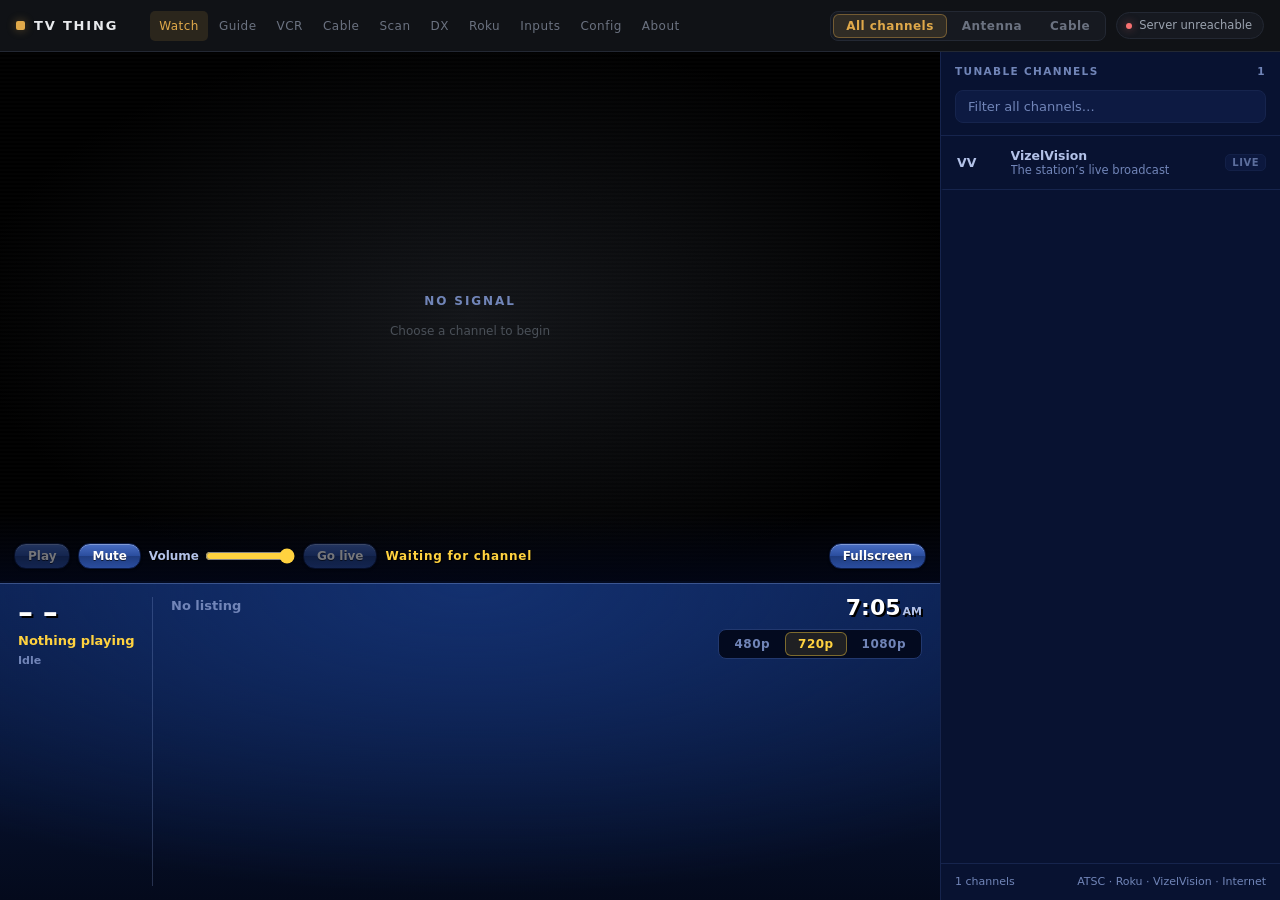
==== commit d6c11ba8: "Two nodes, one dial: a live tune that finds this node's tuner locked plays from the peer's, relayed " ====
--- a/static/index.html
+++ b/static/index.html
@@ -367,6 +367,7 @@
       .topbar-tools .segmented { margin-right: 2px; }
       .topbar-tools .status-pill { display: none; }
       .lock-pill { max-width: 112px; overflow: hidden; text-overflow: ellipsis; white-space: nowrap; }
+      .tuner-pool .tuner-chip { display: none; }
     }
     .panel-foot {
       padding: 10px 14px;
@@ -449,6 +450,18 @@
     }
     .lock-pill[hidden] { display: none; }
     .lock-pill:hover { background: rgba(251, 191, 36, .2); }
+
+    /* The digital tuners of both nodes (api/v1/tuners): free, in use, locked or unknown. */
+    .tuner-pool { display: flex; align-items: center; gap: 4px; font-size: 11px; color: var(--text-mute); white-space: nowrap; }
+    .tuner-pool[hidden] { display: none; }
+    .tuner-chip {
+      padding: 2px 7px; border-radius: var(--r-full); border: 1px solid var(--border);
+      max-width: 150px; overflow: hidden; text-overflow: ellipsis;
+    }
+    .tuner-chip.available { border-color: rgba(52, 211, 153, .45); color: #6ee7b7; }
+    .tuner-chip.locked { border-color: rgba(251, 191, 36, .45); color: var(--warn); }
+    .tuner-chip.unknown { opacity: .5; text-decoration: line-through; }
+    .tuner-chip.watching { font-weight: 700; }
 
     .modal-backdrop {
       position: fixed; inset: 0; z-index: 50;
@@ -516,6 +529,8 @@
           <span class="dot" id="status-dot"></span>
           <span id="status-text">Loading…</span>
         </div>
+
+        <div class="tuner-pool" id="tuner-pool" hidden aria-live="polite"></div>
 
         <button class="lock-pill" id="lock-pill" hidden></button>
       </div>
@@ -692,7 +707,7 @@
       panelLabel: $("panel-label"), panelCount: $("panel-count"),
       filter: $("filter"), list: $("list"),
       footLeft: $("foot-left"), footRight: $("foot-right"),
-      lockPill: $("lock-pill"), overrideModal: $("override-modal"),
+      lockPill: $("lock-pill"), tunerPool: $("tuner-pool"), overrideModal: $("override-modal"),
       ovrTitle: $("ovr-title"), ovrBody: $("ovr-body"), ovrNote: $("ovr-note"),
       ovrCancel: $("ovr-cancel"), ovrConfirm: $("ovr-confirm"),
     };
@@ -725,6 +740,10 @@
       quality: "medium",
       filter: "",
       locks: {},
+      pool: {},          // api/v1/tuner/lock's pool: each tuner's lock, by tuner id
+      tuners: [],        // api/v1/tuners: both nodes' digital tuners
+      tvTuner: null,     // the tuner the last tune landed on ("viviserv2:digital"), or null
+      tvPlaylist: null,  // its stream's playlist path (/stream/peer/... when relayed)
       roku: {
         available: false,
         sources: [],       // the Roku's feed sources, in order
@@ -1150,7 +1169,11 @@
         if (res.ok) {
           const raw = await res.json();
           const status = normalizeStatus(raw);
-          if (raw.lanes) {
+          const tuner = state.tvTuner && (raw.tuners || []).find(t => t.id === state.tvTuner);
+          if (tuner && tuner.stream && tuner.stream.id === streamId) {
+            // Another node's stream id may equal one of this node's: the tuner decides.
+            status.stream = tuner.stream;
+          } else if (raw.lanes) {
             const matching = Object.values(raw.lanes).find(lane => lane.stream.id === streamId);
             if (matching) status.stream = matching.stream;
           }
@@ -1731,13 +1754,15 @@
         const res = await fetchWithFallback(
           "api/v1/tuner/lock", "api/tuner/lock", { cache: "no-store" });
         if (!res.ok) return;
-        const locks = (await res.json()).locks || {};
+        const data = await res.json();
+        const locks = data.locks || {};
         state.locks = locks;
+        state.pool = data.pool || {};
         if (state.roku.lock && (!locks.roku || locks.roku.owner !== ROKU_OWNER)) {
           forgetRokuLock();  // Expired, released elsewhere, or overridden.
         }
         showLock(["vizelvision", "slides", "internet"].includes(state.playing) ? null : state.mode === "roku" || state.playing === "roku"
-          ? locks.roku || null : locks.digital || locks.analog || null);
+          ? locks.roku || null : tvLock(locks) || locks.analog || null);
         renderRokuTools();
       } catch (error) {
         // A missed poll is not worth surfacing; the next one is 15s away,
@@ -1745,8 +1770,53 @@
       }
     }
 
+    // The lock on the tuner the picture comes from: on a relay, the peer's tuner's.
+    function tvLock(locks) {
+      if (state.tvTuner && state.tvTuner in state.pool) return state.pool[state.tvTuner];
+      return locks.digital || null;
+    }
+
     pollLock();
     setInterval(pollLock, 15000);
+
+    function renderTuners() {
+      const tuners = state.tuners || [];
+      // One tuner and no peer: nothing to choose between, as before the pool.
+      els.tunerPool.hidden = tuners.length < 2;
+      if (els.tunerPool.hidden) return;
+      const available = tuners.filter(t => t.available).length;
+      els.tunerPool.replaceChildren(document.createTextNode(`Tuners ${available}/${tuners.length}`));
+      for (const tuner of tuners) {
+        const chip = document.createElement("span");
+        const unknown = tuner.reachable === false;
+        chip.className = "tuner-chip " + (unknown ? "unknown" : tuner.lock ? "locked" : "available")
+          + (tuner.id === state.tvTuner && state.playing === "tv" ? " watching" : "");
+        const selection = tuner.selection || {};
+        const label = tuner.lock ? `🔒 ${tuner.lock.owner}` : (selection.number || "free");
+        chip.textContent = `${tuner.node} · ${label}`;
+        chip.title = `${tuner.id}${tuner.local ? "" : " (relayed)"}: `
+          + (unknown ? (tuner.error || "not answering")
+            : `${selection.name ? `${selection.name} ${selection.number}` : "idle"}`
+              + (tuner.lock ? ` · ${lockSummary(tuner.lock)}` : " · available"));
+        els.tunerPool.append(chip);
+      }
+    }
+
+    async function pollTuners() {
+      try {
+        const res = await fetch("api/v1/tuners", { cache: "no-store" });
+        if (!res.ok) return;
+        const data = await res.json();
+        state.tuners = data.tuners || [];
+        for (const tuner of state.tuners) state.pool[tuner.id] = tuner.lock || null;
+        renderTuners();
+      } catch (_) {
+        // The strip is a summary; a missed poll leaves the last one up.
+      }
+    }
+
+    pollTuners();
+    setInterval(pollTuners, 5000);
 
     // Follow external retunes and encoder recovery without issuing a tune.
     let streamPollBusy = false;
@@ -1760,9 +1830,12 @@
         if (!response.ok || state.tuning || serial !== state.tuneSerial || playing !== state.playing) return;
         const data = await response.json();
         if (state.tuning || serial !== state.tuneSerial || playing !== state.playing) return;
-        const lane = data.lanes && data.lanes[
-          playing === "cable" ? "analog" : (playing === "roku" ? "roku" : "digital")];
+        const tuner = playing === "tv" && state.tvTuner
+          && (data.tuners || []).find(t => t.id === state.tvTuner);
+        const lane = tuner || (data.lanes && data.lanes[
+          playing === "cable" ? "analog" : (playing === "roku" ? "roku" : "digital")]);
         if (!lane) return;
+        if (tuner && tuner.stream.playlist_path) state.tvPlaylist = tuner.stream.playlist_path;
         if (playing === "roku") {
           state.roku.lane = lane;
           renderRokuState();
@@ -1847,7 +1920,8 @@
             return;
           }
           if (tuneSerial !== state.tuneSerial) return;
-          res = await post({ override: true });
+          // Every tuner is locked: override the one the refusal names.
+          res = await post({ override: true, ...(data.tuner ? { tuner: data.tuner } : {}) });
           data = await res.json();
           if (tuneSerial !== state.tuneSerial) return;
           if (res.ok) showLock(null);
@@ -1865,6 +1939,10 @@
         state.playing = "tv";
         state.streamId = (data.stream && data.stream.id) || data.stream_id;
         if (!state.streamId) throw new Error("Server returned no stream ID");
+        // The pool may have put this on another node's tuner, relayed by this one.
+        state.tvTuner = data.tuner || null;
+        state.tvPlaylist = (data.stream && data.stream.playlist_path) || null;
+        renderTuners();
         render();
         setStatus(tuned.name, "busy");
         setNowPlaying(tuned.name, `${digitalLabel(tuned)} · buffering`);
@@ -1983,9 +2061,11 @@
       streamId = streamId || state.streamId || String(Date.now());
       if (streamId !== state.streamId || !["tv", "cable", "roku"].includes(state.playing)) return;
       state.needsReconnect = false;
-      const playlist = state.playing === "cable" ? "analog"
-        : (state.playing === "roku" ? "roku" : "digital");
-      attachStream(`stream/${playlist}.m3u8?v=${encodeURIComponent(streamId)}`, els.video, () => {
+      const playlist = state.playing === "cable" ? "stream/analog.m3u8"
+        : (state.playing === "roku" ? "stream/roku.m3u8"
+          // Relative, so it works under /tv/ too: /stream/peer/... when relayed.
+          : (state.tvPlaylist || "/stream/digital.m3u8").replace(/^\//, ""));
+      attachStream(`${playlist}?v=${encodeURIComponent(streamId)}`, els.video, () => {
         if (streamId !== state.streamId) return;
         if (attempt < 5) {
           setTimeout(() => startTvPlayback(streamId, attempt + 1, onReady), 1000);
